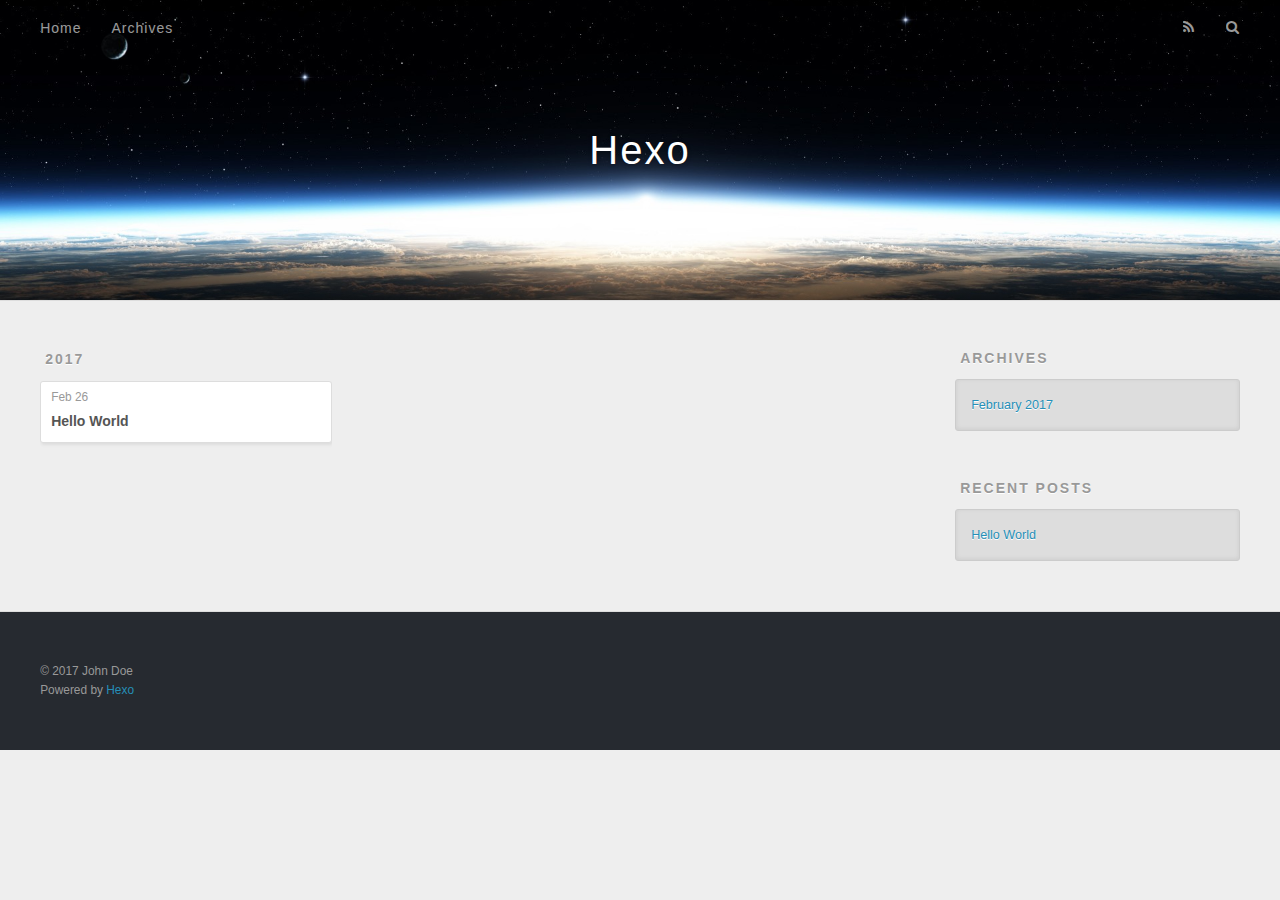
==== archives/index.html @ e25866f9 "Site updated: 2017-03-28 22:50:31" ====
<!DOCTYPE html>
<html>
<head>
  <meta charset="utf-8">
  
  <title>Archives | Hexo</title>
  <meta name="viewport" content="width=device-width, initial-scale=1, maximum-scale=1">
  <meta property="og:type" content="website">
<meta property="og:title" content="Hexo">
<meta property="og:url" content="http://yoursite.com/archives/index.html">
<meta property="og:site_name" content="Hexo">
<meta name="twitter:card" content="summary">
<meta name="twitter:title" content="Hexo">
  
    <link rel="alternate" href="/atom.xml" title="Hexo" type="application/atom+xml">
  
  
    <link rel="icon" href="/favicon.png">
  
  
    <link href="//fonts.googleapis.com/css?family=Source+Code+Pro" rel="stylesheet" type="text/css">
  
  <link rel="stylesheet" href="/css/style.css">
  

</head>

<body>
  <div id="container">
    <div id="wrap">
      <header id="header">
  <div id="banner"></div>
  <div id="header-outer" class="outer">
    <div id="header-title" class="inner">
      <h1 id="logo-wrap">
        <a href="/" id="logo">Hexo</a>
      </h1>
      
    </div>
    <div id="header-inner" class="inner">
      <nav id="main-nav">
        <a id="main-nav-toggle" class="nav-icon"></a>
        
          <a class="main-nav-link" href="/">Home</a>
        
          <a class="main-nav-link" href="/archives">Archives</a>
        
      </nav>
      <nav id="sub-nav">
        
          <a id="nav-rss-link" class="nav-icon" href="/atom.xml" title="RSS Feed"></a>
        
        <a id="nav-search-btn" class="nav-icon" title="Search"></a>
      </nav>
      <div id="search-form-wrap">
        <form action="//google.com/search" method="get" accept-charset="UTF-8" class="search-form"><input type="search" name="q" results="0" class="search-form-input" placeholder="Search"><button type="submit" class="search-form-submit">&#xF002;</button><input type="hidden" name="sitesearch" value="http://yoursite.com"></form>
      </div>
    </div>
  </div>
</header>
      <div class="outer">
        <section id="main">
  
  
    
    
      
      
      <section class="archives-wrap">
        <div class="archive-year-wrap">
          <a href="/archives/2017" class="archive-year">2017</a>
        </div>
        <div class="archives">
    
    <article class="archive-article archive-type-post">
  <div class="archive-article-inner">
    <header class="archive-article-header">
      <a href="/2017/02/26/hello-world/" class="archive-article-date">
  <time datetime="2017-02-26T11:32:50.842Z" itemprop="datePublished">Feb 26</time>
</a>
      
  
    <h1 itemprop="name">
      <a class="archive-article-title" href="/2017/02/26/hello-world/">Hello World</a>
    </h1>
  

    </header>
  </div>
</article>
  
  
    </div></section>
  

</section>
        
          <aside id="sidebar">
  
    

  
    

  
    
  
    
  <div class="widget-wrap">
    <h3 class="widget-title">Archives</h3>
    <div class="widget">
      <ul class="archive-list"><li class="archive-list-item"><a class="archive-list-link" href="/archives/2017/02/">February 2017</a></li></ul>
    </div>
  </div>


  
    
  <div class="widget-wrap">
    <h3 class="widget-title">Recent Posts</h3>
    <div class="widget">
      <ul>
        
          <li>
            <a href="/2017/02/26/hello-world/">Hello World</a>
          </li>
        
      </ul>
    </div>
  </div>

  
</aside>
        
      </div>
      <footer id="footer">
  
  <div class="outer">
    <div id="footer-info" class="inner">
      &copy; 2017 John Doe<br>
      Powered by <a href="http://hexo.io/" target="_blank">Hexo</a>
    </div>
  </div>
</footer>
    </div>
    <nav id="mobile-nav">
  
    <a href="/" class="mobile-nav-link">Home</a>
  
    <a href="/archives" class="mobile-nav-link">Archives</a>
  
</nav>
    

<script src="//ajax.googleapis.com/ajax/libs/jquery/2.0.3/jquery.min.js"></script>


  <link rel="stylesheet" href="/fancybox/jquery.fancybox.css">
  <script src="/fancybox/jquery.fancybox.pack.js"></script>


<script src="/js/script.js"></script>

  </div>
</body>
</html>
---- css/style.css ----
body {
  width: 100%;
}
body:before,
body:after {
  content: "";
  display: table;
}
body:after {
  clear: both;
}
html,
body,
div,
span,
applet,
object,
iframe,
h1,
h2,
h3,
h4,
h5,
h6,
p,
blockquote,
pre,
a,
abbr,
acronym,
address,
big,
cite,
code,
del,
dfn,
em,
img,
ins,
kbd,
q,
s,
samp,
small,
strike,
strong,
sub,
sup,
tt,
var,
dl,
dt,
dd,
ol,
ul,
li,
fieldset,
form,
label,
legend,
table,
caption,
tbody,
tfoot,
thead,
tr,
th,
td {
  margin: 0;
  padding: 0;
  border: 0;
  outline: 0;
  font-weight: inherit;
  font-style: inherit;
  font-family: inherit;
  font-size: 100%;
  vertical-align: baseline;
}
body {
  line-height: 1;
  color: #000;
  background: #fff;
}
ol,
ul {
  list-style: none;
}
table {
  border-collapse: separate;
  border-spacing: 0;
  vertical-align: middle;
}
caption,
th,
td {
  text-align: left;
  font-weight: normal;
  vertical-align: middle;
}
a img {
  border: none;
}
input,
button {
  margin: 0;
  padding: 0;
}
input::-moz-focus-inner,
button::-moz-focus-inner {
  border: 0;
  padding: 0;
}
@font-face {
  font-family: FontAwesome;
  font-style: normal;
  font-weight: normal;
  src: url("fonts/fontawesome-webfont.eot?v=#4.0.3");
  src: url("fonts/fontawesome-webfont.eot?#iefix&v=#4.0.3") format("embedded-opentype"), url("fonts/fontawesome-webfont.woff?v=#4.0.3") format("woff"), url("fonts/fontawesome-webfont.ttf?v=#4.0.3") format("truetype"), url("fonts/fontawesome-webfont.svg#fontawesomeregular?v=#4.0.3") format("svg");
}
html,
body,
#container {
  height: 100%;
}
body {
  background: #eee;
  font: 14px "Helvetica Neue", Helvetica, Arial, sans-serif;
  -webkit-text-size-adjust: 100%;
}
.outer {
  max-width: 1220px;
  margin: 0 auto;
  padding: 0 20px;
}
.outer:before,
.outer:after {
  content: "";
  display: table;
}
.outer:after {
  clear: both;
}
.inner {
  display: inline;
  float: left;
  width: 98.33333333333333%;
  margin: 0 0.833333333333333%;
}
.left,
.alignleft {
  float: left;
}
.right,
.alignright {
  float: right;
}
.clear {
  clear: both;
}
#container {
  position: relative;
}
.mobile-nav-on {
  overflow: hidden;
}
#wrap {
  height: 100%;
  width: 100%;
  position: absolute;
  top: 0;
  left: 0;
  -webkit-transition: 0.2s ease-out;
  -moz-transition: 0.2s ease-out;
  -ms-transition: 0.2s ease-out;
  transition: 0.2s ease-out;
  z-index: 1;
  background: #eee;
}
.mobile-nav-on #wrap {
  left: 280px;
}
@media screen and (min-width: 768px) {
  #main {
    display: inline;
    float: left;
    width: 73.33333333333333%;
    margin: 0 0.833333333333333%;
  }
}
.article-date,
.article-category-link,
.archive-year,
.widget-title {
  text-decoration: none;
  text-transform: uppercase;
  letter-spacing: 2px;
  color: #999;
  margin-bottom: 1em;
  margin-left: 5px;
  line-height: 1em;
  text-shadow: 0 1px #fff;
  font-weight: bold;
}
.article-inner,
.archive-article-inner {
  background: #fff;
  -webkit-box-shadow: 1px 2px 3px #ddd;
  box-shadow: 1px 2px 3px #ddd;
  border: 1px solid #ddd;
  border-radius: 3px;
}
.article-entry h1,
.widget h1 {
  font-size: 2em;
}
.article-entry h2,
.widget h2 {
  font-size: 1.5em;
}
.article-entry h3,
.widget h3 {
  font-size: 1.3em;
}
.article-entry h4,
.widget h4 {
  font-size: 1.2em;
}
.article-entry h5,
.widget h5 {
  font-size: 1em;
}
.article-entry h6,
.widget h6 {
  font-size: 1em;
  color: #999;
}
.article-entry hr,
.widget hr {
  border: 1px dashed #ddd;
}
.article-entry strong,
.widget strong {
  font-weight: bold;
}
.article-entry em,
.widget em,
.article-entry cite,
.widget cite {
  font-style: italic;
}
.article-entry sup,
.widget sup,
.article-entry sub,
.widget sub {
  font-size: 0.75em;
  line-height: 0;
  position: relative;
  vertical-align: baseline;
}
.article-entry sup,
.widget sup {
  top: -0.5em;
}
.article-entry sub,
.widget sub {
  bottom: -0.2em;
}
.article-entry small,
.widget small {
  font-size: 0.85em;
}
.article-entry acronym,
.widget acronym,
.article-entry abbr,
.widget abbr {
  border-bottom: 1px dotted;
}
.article-entry ul,
.widget ul,
.article-entry ol,
.widget ol,
.article-entry dl,
.widget dl {
  margin: 0 20px;
  line-height: 1.6em;
}
.article-entry ul ul,
.widget ul ul,
.article-entry ol ul,
.widget ol ul,
.article-entry ul ol,
.widget ul ol,
.article-entry ol ol,
.widget ol ol {
  margin-top: 0;
  margin-bottom: 0;
}
.article-entry ul,
.widget ul {
  list-style: disc;
}
.article-entry ol,
.widget ol {
  list-style: decimal;
}
.article-entry dt,
.widget dt {
  font-weight: bold;
}
#header {
  height: 300px;
  position: relative;
  border-bottom: 1px solid #ddd;
}
#header:before,
#header:after {
  content: "";
  position: absolute;
  left: 0;
  right: 0;
  height: 40px;
}
#header:before {
  top: 0;
  background: -webkit-linear-gradient(rgba(0,0,0,0.2), transparent);
  background: -moz-linear-gradient(rgba(0,0,0,0.2), transparent);
  background: -ms-linear-gradient(rgba(0,0,0,0.2), transparent);
  background: linear-gradient(rgba(0,0,0,0.2), transparent);
}
#header:after {
  bottom: 0;
  background: -webkit-linear-gradient(transparent, rgba(0,0,0,0.2));
  background: -moz-linear-gradient(transparent, rgba(0,0,0,0.2));
  background: -ms-linear-gradient(transparent, rgba(0,0,0,0.2));
  background: linear-gradient(transparent, rgba(0,0,0,0.2));
}
#header-outer {
  height: 100%;
  position: relative;
}
#header-inner {
  position: relative;
  overflow: hidden;
}
#banner {
  position: absolute;
  top: 0;
  left: 0;
  width: 100%;
  height: 100%;
  background: url("images/banner.jpg") center #000;
  -webkit-background-size: cover;
  -moz-background-size: cover;
  background-size: cover;
  z-index: -1;
}
#header-title {
  text-align: center;
  height: 40px;
  position: absolute;
  top: 50%;
  left: 0;
  margin-top: -20px;
}
#logo,
#subtitle {
  text-decoration: none;
  color: #fff;
  font-weight: 300;
  text-shadow: 0 1px 4px rgba(0,0,0,0.3);
}
#logo {
  font-size: 40px;
  line-height: 40px;
  letter-spacing: 2px;
}
#subtitle {
  font-size: 16px;
  line-height: 16px;
  letter-spacing: 1px;
}
#subtitle-wrap {
  margin-top: 16px;
}
#main-nav {
  float: left;
  margin-left: -15px;
}
.nav-icon,
.main-nav-link {
  float: left;
  color: #fff;
  opacity: 0.6;
  text-decoration: none;
  text-shadow: 0 1px rgba(0,0,0,0.2);
  -webkit-transition: opacity 0.2s;
  -moz-transition: opacity 0.2s;
  -ms-transition: opacity 0.2s;
  transition: opacity 0.2s;
  display: block;
  padding: 20px 15px;
}
.nav-icon:hover,
.main-nav-link:hover {
  opacity: 1;
}
.nav-icon {
  font-family: FontAwesome;
  text-align: center;
  font-size: 14px;
  width: 14px;
  height: 14px;
  padding: 20px 15px;
  position: relative;
  cursor: pointer;
}
.main-nav-link {
  font-weight: 300;
  letter-spacing: 1px;
}
@media screen and (max-width: 479px) {
  .main-nav-link {
    display: none;
  }
}
#main-nav-toggle {
  display: none;
}
#main-nav-toggle:before {
  content: "\f0c9";
}
@media screen and (max-width: 479px) {
  #main-nav-toggle {
    display: block;
  }
}
#sub-nav {
  float: right;
  margin-right: -15px;
}
#nav-rss-link:before {
  content: "\f09e";
}
#nav-search-btn:before {
  content: "\f002";
}
#search-form-wrap {
  position: absolute;
  top: 15px;
  width: 150px;
  height: 30px;
  right: -150px;
  opacity: 0;
  -webkit-transition: 0.2s ease-out;
  -moz-transition: 0.2s ease-out;
  -ms-transition: 0.2s ease-out;
  transition: 0.2s ease-out;
}
#search-form-wrap.on {
  opacity: 1;
  right: 0;
}
@media screen and (max-width: 479px) {
  #search-form-wrap {
    width: 100%;
    right: -100%;
  }
}
.search-form {
  position: absolute;
  top: 0;
  left: 0;
  right: 0;
  background: #fff;
  padding: 5px 15px;
  border-radius: 15px;
  -webkit-box-shadow: 0 0 10px rgba(0,0,0,0.3);
  box-shadow: 0 0 10px rgba(0,0,0,0.3);
}
.search-form-input {
  border: none;
  background: none;
  color: #555;
  width: 100%;
  font: 13px "Helvetica Neue", Helvetica, Arial, sans-serif;
  outline: none;
}
.search-form-input::-webkit-search-results-decoration,
.search-form-input::-webkit-search-cancel-button {
  -webkit-appearance: none;
}
.search-form-submit {
  position: absolute;
  top: 50%;
  right: 10px;
  margin-top: -7px;
  font: 13px FontAwesome;
  border: none;
  background: none;
  color: #bbb;
  cursor: pointer;
}
.search-form-submit:hover,
.search-form-submit:focus {
  color: #777;
}
.article {
  margin: 50px 0;
}
.article-inner {
  overflow: hidden;
}
.article-meta:before,
.article-meta:after {
  content: "";
  display: table;
}
.article-meta:after {
  clear: both;
}
.article-date {
  float: left;
}
.article-category {
  float: left;
  line-height: 1em;
  color: #ccc;
  text-shadow: 0 1px #fff;
  margin-left: 8px;
}
.article-category:before {
  content: "\2022";
}
.article-category-link {
  margin: 0 12px 1em;
}
.article-header {
  padding: 20px 20px 0;
}
.article-title {
  text-decoration: none;
  font-size: 2em;
  font-weight: bold;
  color: #555;
  line-height: 1.1em;
  -webkit-transition: color 0.2s;
  -moz-transition: color 0.2s;
  -ms-transition: color 0.2s;
  transition: color 0.2s;
}
a.article-title:hover {
  color: #258fb8;
}
.article-entry {
  color: #555;
  padding: 0 20px;
}
.article-entry:before,
.article-entry:after {
  content: "";
  display: table;
}
.article-entry:after {
  clear: both;
}
.article-entry p,
.article-entry table {
  line-height: 1.6em;
  margin: 1.6em 0;
}
.article-entry h1,
.article-entry h2,
.article-entry h3,
.article-entry h4,
.article-entry h5,
.article-entry h6 {
  font-weight: bold;
}
.article-entry h1,
.article-entry h2,
.article-entry h3,
.article-entry h4,
.article-entry h5,
.article-entry h6 {
  line-height: 1.1em;
  margin: 1.1em 0;
}
.article-entry a {
  color: #258fb8;
  text-decoration: none;
}
.article-entry a:hover {
  text-decoration: underline;
}
.article-entry ul,
.article-entry ol,
.article-entry dl {
  margin-top: 1.6em;
  margin-bottom: 1.6em;
}
.article-entry img,
.article-entry video {
  max-width: 100%;
  height: auto;
  display: block;
  margin: auto;
}
.article-entry iframe {
  border: none;
}
.article-entry table {
  width: 100%;
  border-collapse: collapse;
  border-spacing: 0;
}
.article-entry th {
  font-weight: bold;
  border-bottom: 3px solid #ddd;
  padding-bottom: 0.5em;
}
.article-entry td {
  border-bottom: 1px solid #ddd;
  padding: 10px 0;
}
.article-entry blockquote {
  font-family: Georgia, "Times New Roman", serif;
  font-size: 1.4em;
  margin: 1.6em 20px;
  text-align: center;
}
.article-entry blockquote footer {
  font-size: 14px;
  margin: 1.6em 0;
  font-family: "Helvetica Neue", Helvetica, Arial, sans-serif;
}
.article-entry blockquote footer cite:before {
  content: "—";
  padding: 0 0.5em;
}
.article-entry .pullquote {
  text-align: left;
  width: 45%;
  margin: 0;
}
.article-entry .pullquote.left {
  margin-left: 0.5em;
  margin-right: 1em;
}
.article-entry .pullquote.right {
  margin-right: 0.5em;
  margin-left: 1em;
}
.article-entry .caption {
  color: #999;
  display: block;
  font-size: 0.9em;
  margin-top: 0.5em;
  position: relative;
  text-align: center;
}
.article-entry .video-container {
  position: relative;
  padding-top: 56.25%;
  height: 0;
  overflow: hidden;
}
.article-entry .video-container iframe,
.article-entry .video-container object,
.article-entry .video-container embed {
  position: absolute;
  top: 0;
  left: 0;
  width: 100%;
  height: 100%;
  margin-top: 0;
}
.article-more-link a {
  display: inline-block;
  line-height: 1em;
  padding: 6px 15px;
  border-radius: 15px;
  background: #eee;
  color: #999;
  text-shadow: 0 1px #fff;
  text-decoration: none;
}
.article-more-link a:hover {
  background: #258fb8;
  color: #fff;
  text-decoration: none;
  text-shadow: 0 1px #1e7293;
}
.article-footer {
  font-size: 0.85em;
  line-height: 1.6em;
  border-top: 1px solid #ddd;
  padding-top: 1.6em;
  margin: 0 20px 20px;
}
.article-footer:before,
.article-footer:after {
  content: "";
  display: table;
}
.article-footer:after {
  clear: both;
}
.article-footer a {
  color: #999;
  text-decoration: none;
}
.article-footer a:hover {
  color: #555;
}
.article-tag-list-item {
  float: left;
  margin-right: 10px;
}
.article-tag-list-link:before {
  content: "#";
}
.article-comment-link {
  float: right;
}
.article-comment-link:before {
  content: "\f075";
  font-family: FontAwesome;
  padding-right: 8px;
}
.article-share-link {
  cursor: pointer;
  float: right;
  margin-left: 20px;
}
.article-share-link:before {
  content: "\f064";
  font-family: FontAwesome;
  padding-right: 6px;
}
#article-nav {
  position: relative;
}
#article-nav:before,
#article-nav:after {
  content: "";
  display: table;
}
#article-nav:after {
  clear: both;
}
@media screen and (min-width: 768px) {
  #article-nav {
    margin: 50px 0;
  }
  #article-nav:before {
    width: 8px;
    height: 8px;
    position: absolute;
    top: 50%;
    left: 50%;
    margin-top: -4px;
    margin-left: -4px;
    content: "";
    border-radius: 50%;
    background: #ddd;
    -webkit-box-shadow: 0 1px 2px #fff;
    box-shadow: 0 1px 2px #fff;
  }
}
.article-nav-link-wrap {
  text-decoration: none;
  text-shadow: 0 1px #fff;
  color: #999;
  -webkit-box-sizing: border-box;
  -moz-box-sizing: border-box;
  box-sizing: border-box;
  margin-top: 50px;
  text-align: center;
  display: block;
}
.article-nav-link-wrap:hover {
  color: #555;
}
@media screen and (min-width: 768px) {
  .article-nav-link-wrap {
    width: 50%;
    margin-top: 0;
  }
}
@media screen and (min-width: 768px) {
  #article-nav-newer {
    float: left;
    text-align: right;
    padding-right: 20px;
  }
}
@media screen and (min-width: 768px) {
  #article-nav-older {
    float: right;
    text-align: left;
    padding-left: 20px;
  }
}
.article-nav-caption {
  text-transform: uppercase;
  letter-spacing: 2px;
  color: #ddd;
  line-height: 1em;
  font-weight: bold;
}
#article-nav-newer .article-nav-caption {
  margin-right: -2px;
}
.article-nav-title {
  font-size: 0.85em;
  line-height: 1.6em;
  margin-top: 0.5em;
}
.article-share-box {
  position: absolute;
  display: none;
  background: #fff;
  -webkit-box-shadow: 1px 2px 10px rgba(0,0,0,0.2);
  box-shadow: 1px 2px 10px rgba(0,0,0,0.2);
  border-radius: 3px;
  margin-left: -145px;
  overflow: hidden;
  z-index: 1;
}
.article-share-box.on {
  display: block;
}
.article-share-input {
  width: 100%;
  background: none;
  -webkit-box-sizing: border-box;
  -moz-box-sizing: border-box;
  box-sizing: border-box;
  font: 14px "Helvetica Neue", Helvetica, Arial, sans-serif;
  padding: 0 15px;
  color: #555;
  outline: none;
  border: 1px solid #ddd;
  border-radius: 3px 3px 0 0;
  height: 36px;
  line-height: 36px;
}
.article-share-links {
  background: #eee;
}
.article-share-links:before,
.article-share-links:after {
  content: "";
  display: table;
}
.article-share-links:after {
  clear: both;
}
.article-share-twitter,
.article-share-facebook,
.article-share-pinterest,
.article-share-google {
  width: 50px;
  height: 36px;
  display: block;
  float: left;
  position: relative;
  color: #999;
  text-shadow: 0 1px #fff;
}
.article-share-twitter:before,
.article-share-facebook:before,
.article-share-pinterest:before,
.article-share-google:before {
  font-size: 20px;
  font-family: FontAwesome;
  width: 20px;
  height: 20px;
  position: absolute;
  top: 50%;
  left: 50%;
  margin-top: -10px;
  margin-left: -10px;
  text-align: center;
}
.article-share-twitter:hover,
.article-share-facebook:hover,
.article-share-pinterest:hover,
.article-share-google:hover {
  color: #fff;
}
.article-share-twitter:before {
  content: "\f099";
}
.article-share-twitter:hover {
  background: #00aced;
  text-shadow: 0 1px #008abe;
}
.article-share-facebook:before {
  content: "\f09a";
}
.article-share-facebook:hover {
  background: #3b5998;
  text-shadow: 0 1px #2f477a;
}
.article-share-pinterest:before {
  content: "\f0d2";
}
.article-share-pinterest:hover {
  background: #cb2027;
  text-shadow: 0 1px #a21a1f;
}
.article-share-google:before {
  content: "\f0d5";
}
.article-share-google:hover {
  background: #dd4b39;
  text-shadow: 0 1px #be3221;
}
.article-gallery {
  background: #000;
  position: relative;
}
.article-gallery-photos {
  position: relative;
  overflow: hidden;
}
.article-gallery-img {
  display: none;
  max-width: 100%;
}
.article-gallery-img:first-child {
  display: block;
}
.article-gallery-img.loaded {
  position: absolute;
  display: block;
}
.article-gallery-img img {
  display: block;
  max-width: 100%;
  margin: 0 auto;
}
#comments {
  background: #fff;
  -webkit-box-shadow: 1px 2px 3px #ddd;
  box-shadow: 1px 2px 3px #ddd;
  padding: 20px;
  border: 1px solid #ddd;
  border-radius: 3px;
  margin: 50px 0;
}
#comments a {
  color: #258fb8;
}
.archives-wrap {
  margin: 50px 0;
}
.archives:before,
.archives:after {
  content: "";
  display: table;
}
.archives:after {
  clear: both;
}
.archive-year-wrap {
  margin-bottom: 1em;
}
.archives {
  -webkit-column-gap: 10px;
  -moz-column-gap: 10px;
  column-gap: 10px;
}
@media screen and (min-width: 480px) and (max-width: 767px) {
  .archives {
    -webkit-column-count: 2;
    -moz-column-count: 2;
    column-count: 2;
  }
}
@media screen and (min-width: 768px) {
  .archives {
    -webkit-column-count: 3;
    -moz-column-count: 3;
    column-count: 3;
  }
}
.archive-article {
  -webkit-column-break-inside: avoid;
  page-break-inside: avoid;
  overflow: hidden;
  break-inside: avoid-column;
}
.archive-article-inner {
  padding: 10px;
  margin-bottom: 15px;
}
.archive-article-title {
  text-decoration: none;
  font-weight: bold;
  color: #555;
  -webkit-transition: color 0.2s;
  -moz-transition: color 0.2s;
  -ms-transition: color 0.2s;
  transition: color 0.2s;
  line-height: 1.6em;
}
.archive-article-title:hover {
  color: #258fb8;
}
.archive-article-footer {
  margin-top: 1em;
}
.archive-article-date {
  color: #999;
  text-decoration: none;
  font-size: 0.85em;
  line-height: 1em;
  margin-bottom: 0.5em;
  display: block;
}
#page-nav {
  margin: 50px auto;
  background: #fff;
  -webkit-box-shadow: 1px 2px 3px #ddd;
  box-shadow: 1px 2px 3px #ddd;
  border: 1px solid #ddd;
  border-radius: 3px;
  text-align: center;
  color: #999;
  overflow: hidden;
}
#page-nav:before,
#page-nav:after {
  content: "";
  display: table;
}
#page-nav:after {
  clear: both;
}
#page-nav a,
#page-nav span {
  padding: 10px 20px;
  line-height: 1;
  height: 2ex;
}
#page-nav a {
  color: #999;
  text-decoration: none;
}
#page-nav a:hover {
  background: #999;
  color: #fff;
}
#page-nav .prev {
  float: left;
}
#page-nav .next {
  float: right;
}
#page-nav .page-number {
  display: inline-block;
}
@media screen and (max-width: 479px) {
  #page-nav .page-number {
    display: none;
  }
}
#page-nav .current {
  color: #555;
  font-weight: bold;
}
#page-nav .space {
  color: #ddd;
}
#footer {
  background: #262a30;
  padding: 50px 0;
  border-top: 1px solid #ddd;
  color: #999;
}
#footer a {
  color: #258fb8;
  text-decoration: none;
}
#footer a:hover {
  text-decoration: underline;
}
#footer-info {
  line-height: 1.6em;
  font-size: 0.85em;
}
.article-entry pre,
.article-entry .highlight {
  background: #2d2d2d;
  margin: 0 -20px;
  padding: 15px 20px;
  border-style: solid;
  border-color: #ddd;
  border-width: 1px 0;
  overflow: auto;
  color: #ccc;
  line-height: 22.400000000000002px;
}
.article-entry .highlight .gutter pre,
.article-entry .gist .gist-file .gist-data .line-numbers {
  color: #666;
  font-size: 0.85em;
}
.article-entry pre,
.article-entry code {
  font-family: "Source Code Pro", Consolas, Monaco, Menlo, Consolas, monospace;
}
.article-entry code {
  background: #eee;
  text-shadow: 0 1px #fff;
  padding: 0 0.3em;
}
.article-entry pre code {
  background: none;
  text-shadow: none;
  padding: 0;
}
.article-entry .highlight pre {
  border: none;
  margin: 0;
  padding: 0;
}
.article-entry .highlight table {
  margin: 0;
  width: auto;
}
.article-entry .highlight td {
  border: none;
  padding: 0;
}
.article-entry .highlight figcaption {
  font-size: 0.85em;
  color: #999;
  line-height: 1em;
  margin-bottom: 1em;
}
.article-entry .highlight figcaption:before,
.article-entry .highlight figcaption:after {
  content: "";
  display: table;
}
.article-entry .highlight figcaption:after {
  clear: both;
}
.article-entry .highlight figcaption a {
  float: right;
}
.article-entry .highlight .gutter pre {
  text-align: right;
  padding-right: 20px;
}
.article-entry .highlight .line {
  height: 22.400000000000002px;
}
.article-entry .highlight .line.marked {
  background: #515151;
}
.article-entry .gist {
  margin: 0 -20px;
  border-style: solid;
  border-color: #ddd;
  border-width: 1px 0;
  background: #2d2d2d;
  padding: 15px 20px 15px 0;
}
.article-entry .gist .gist-file {
  border: none;
  font-family: "Source Code Pro", Consolas, Monaco, Menlo, Consolas, monospace;
  margin: 0;
}
.article-entry .gist .gist-file .gist-data {
  background: none;
  border: none;
}
.article-entry .gist .gist-file .gist-data .line-numbers {
  background: none;
  border: none;
  padding: 0 20px 0 0;
}
.article-entry .gist .gist-file .gist-data .line-data {
  padding: 0 !important;
}
.article-entry .gist .gist-file .highlight {
  margin: 0;
  padding: 0;
  border: none;
}
.article-entry .gist .gist-file .gist-meta {
  background: #2d2d2d;
  color: #999;
  font: 0.85em "Helvetica Neue", Helvetica, Arial, sans-serif;
  text-shadow: 0 0;
  padding: 0;
  margin-top: 1em;
  margin-left: 20px;
}
.article-entry .gist .gist-file .gist-meta a {
  color: #258fb8;
  font-weight: normal;
}
.article-entry .gist .gist-file .gist-meta a:hover {
  text-decoration: underline;
}
pre .comment,
pre .title {
  color: #999;
}
pre .variable,
pre .attribute,
pre .tag,
pre .regexp,
pre .ruby .constant,
pre .xml .tag .title,
pre .xml .pi,
pre .xml .doctype,
pre .html .doctype,
pre .css .id,
pre .css .class,
pre .css .pseudo {
  color: #f2777a;
}
pre .number,
pre .preprocessor,
pre .built_in,
pre .literal,
pre .params,
pre .constant {
  color: #f99157;
}
pre .class,
pre .ruby .class .title,
pre .css .rules .attribute {
  color: #9c9;
}
pre .string,
pre .value,
pre .inheritance,
pre .header,
pre .ruby .symbol,
pre .xml .cdata {
  color: #9c9;
}
pre .css .hexcolor {
  color: #6cc;
}
pre .function,
pre .python .decorator,
pre .python .title,
pre .ruby .function .title,
pre .ruby .title .keyword,
pre .perl .sub,
pre .javascript .title,
pre .coffeescript .title {
  color: #69c;
}
pre .keyword,
pre .javascript .function {
  color: #c9c;
}
@media screen and (max-width: 479px) {
  #mobile-nav {
    position: absolute;
    top: 0;
    left: 0;
    width: 280px;
    height: 100%;
    background: #191919;
    border-right: 1px solid #fff;
  }
}
@media screen and (max-width: 479px) {
  .mobile-nav-link {
    display: block;
    color: #999;
    text-decoration: none;
    padding: 15px 20px;
    font-weight: bold;
  }
  .mobile-nav-link:hover {
    color: #fff;
  }
}
@media screen and (min-width: 768px) {
  #sidebar {
    display: inline;
    float: left;
    width: 23.333333333333332%;
    margin: 0 0.833333333333333%;
  }
}
.widget-wrap {
  margin: 50px 0;
}
.widget {
  color: #777;
  text-shadow: 0 1px #fff;
  background: #ddd;
  -webkit-box-shadow: 0 -1px 4px #ccc inset;
  box-shadow: 0 -1px 4px #ccc inset;
  border: 1px solid #ccc;
  padding: 15px;
  border-radius: 3px;
}
.widget a {
  color: #258fb8;
  text-decoration: none;
}
.widget a:hover {
  text-decoration: underline;
}
.widget ul ul,
.widget ol ul,
.widget dl ul,
.widget ul ol,
.widget ol ol,
.widget dl ol,
.widget ul dl,
.widget ol dl,
.widget dl dl {
  margin-left: 15px;
  list-style: disc;
}
.widget {
  line-height: 1.6em;
  word-wrap: break-word;
  font-size: 0.9em;
}
.widget ul,
.widget ol {
  list-style: none;
  margin: 0;
}
.widget ul ul,
.widget ol ul,
.widget ul ol,
.widget ol ol {
  margin: 0 20px;
}
.widget ul ul,
.widget ol ul {
  list-style: disc;
}
.widget ul ol,
.widget ol ol {
  list-style: decimal;
}
.category-list-count,
.tag-list-count,
.archive-list-count {
  padding-left: 5px;
  color: #999;
  font-size: 0.85em;
}
.category-list-count:before,
.tag-list-count:before,
.archive-list-count:before {
  content: "(";
}
.category-list-count:after,
.tag-list-count:after,
.archive-list-count:after {
  content: ")";
}
.tagcloud a {
  margin-right: 5px;
  display: inline-block;
}
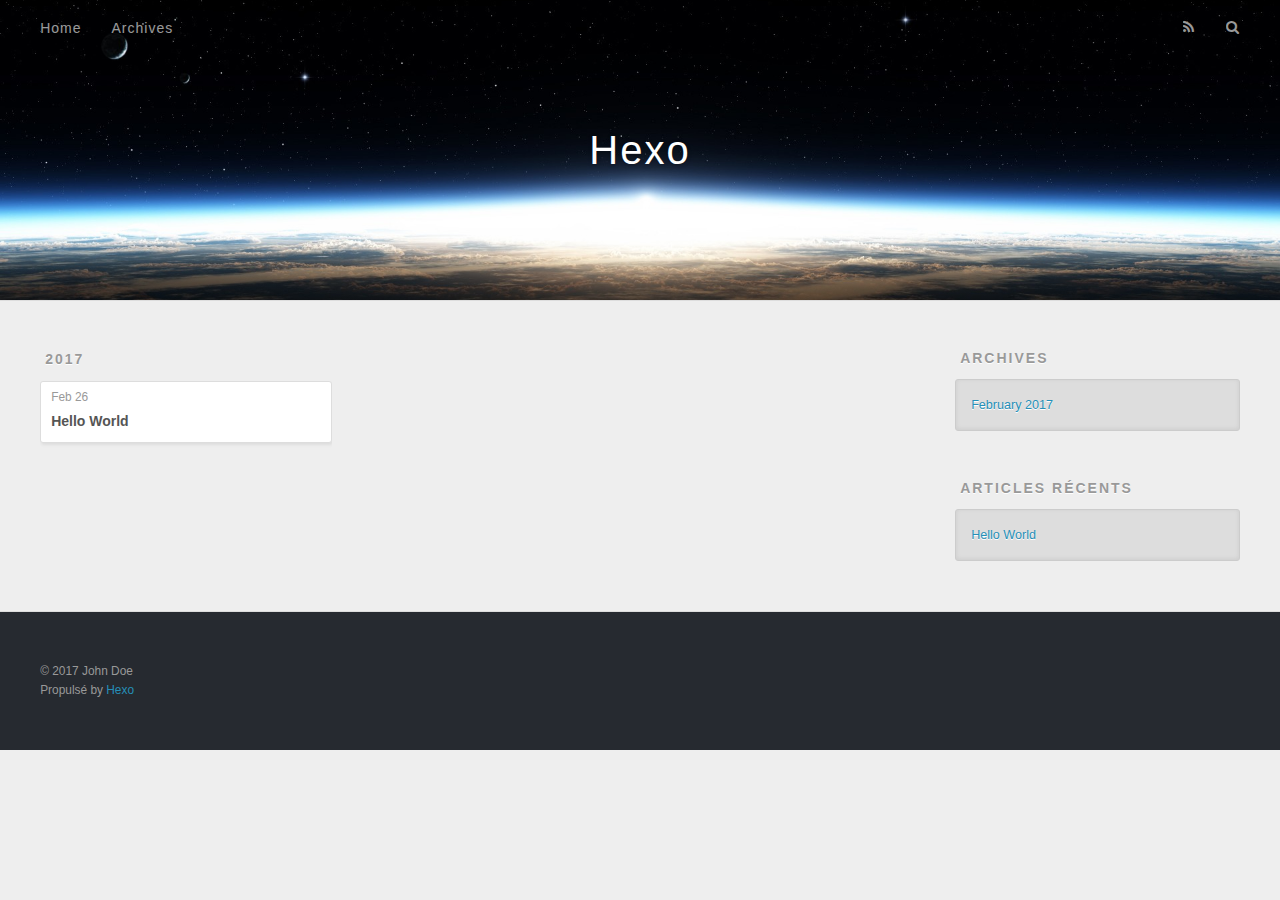
==== commit f9224f45: "Site updated: 2017-03-28 22:53:23" ====
--- a/archives/index.html
+++ b/archives/index.html
@@ -48,9 +48,9 @@
       </nav>
       <nav id="sub-nav">
         
-          <a id="nav-rss-link" class="nav-icon" href="/atom.xml" title="RSS Feed"></a>
+          <a id="nav-rss-link" class="nav-icon" href="/atom.xml" title="Flux RSS"></a>
         
-        <a id="nav-search-btn" class="nav-icon" title="Search"></a>
+        <a id="nav-search-btn" class="nav-icon" title="Rechercher"></a>
       </nav>
       <div id="search-form-wrap">
         <form action="//google.com/search" method="get" accept-charset="UTF-8" class="search-form"><input type="search" name="q" results="0" class="search-form-input" placeholder="Search"><button type="submit" class="search-form-submit">&#xF002;</button><input type="hidden" name="sitesearch" value="http://yoursite.com"></form>
@@ -117,7 +117,7 @@
   
     
   <div class="widget-wrap">
-    <h3 class="widget-title">Recent Posts</h3>
+    <h3 class="widget-title">Articles récents</h3>
     <div class="widget">
       <ul>
         
@@ -138,7 +138,7 @@
   <div class="outer">
     <div id="footer-info" class="inner">
       &copy; 2017 John Doe<br>
-      Powered by <a href="http://hexo.io/" target="_blank">Hexo</a>
+      Propulsé by <a href="http://hexo.io/" target="_blank">Hexo</a>
     </div>
   </div>
 </footer>
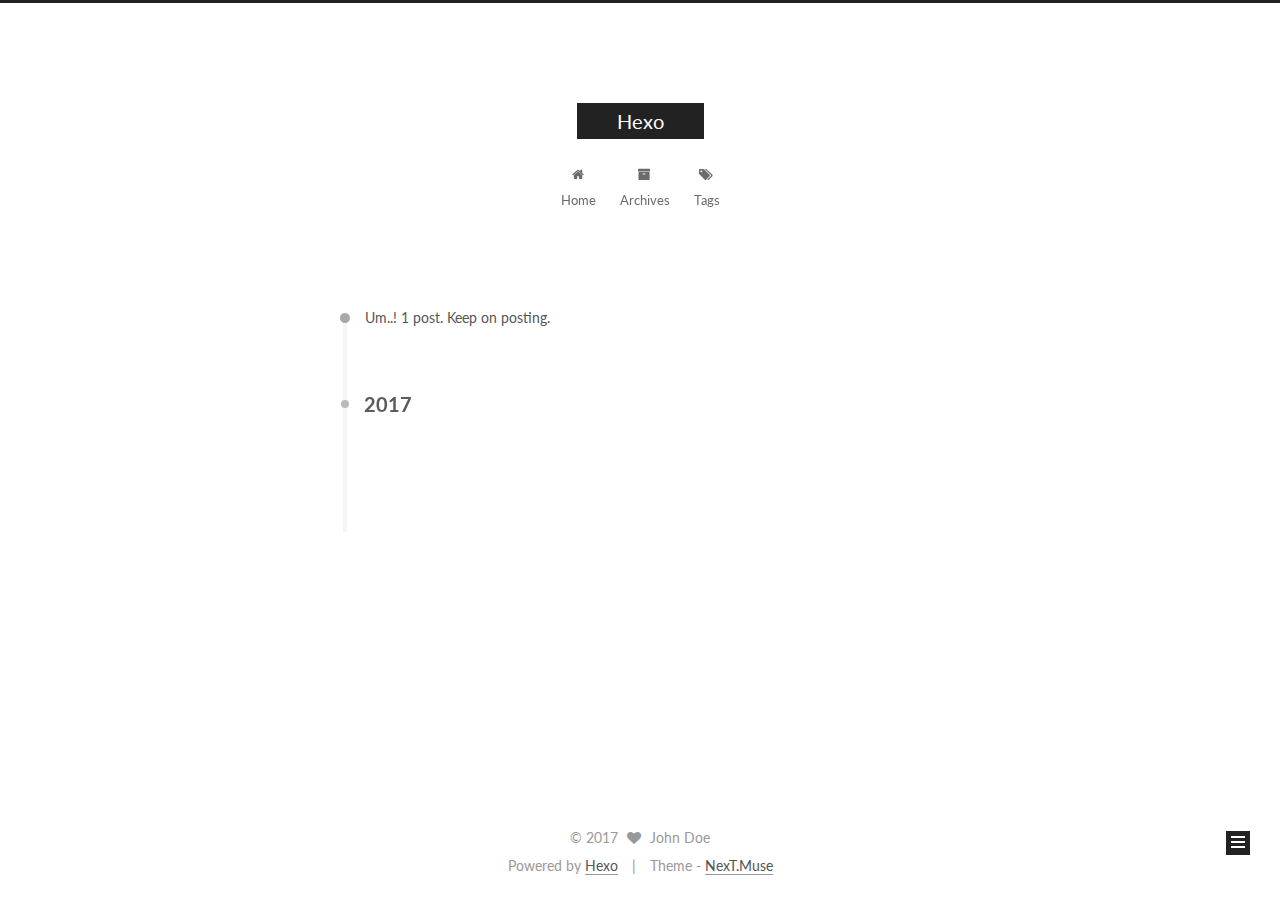
==== commit ea73c73f: "Site updated: 2017-03-28 23:04:34" ====
--- a/archives/index.html
+++ b/archives/index.html
@@ -1,166 +1,538 @@
-<!DOCTYPE html>
-<html>
+<!doctype html>
+
+
+
+  
+
+
+<html class="theme-next muse use-motion" lang="">
 <head>
-  <meta charset="utf-8">
-  
-  <title>Archives | Hexo</title>
-  <meta name="viewport" content="width=device-width, initial-scale=1, maximum-scale=1">
-  <meta property="og:type" content="website">
+  <meta charset="UTF-8"/>
+<meta http-equiv="X-UA-Compatible" content="IE=edge" />
+<meta name="viewport" content="width=device-width, initial-scale=1, maximum-scale=1"/>
+
+
+
+<meta http-equiv="Cache-Control" content="no-transform" />
+<meta http-equiv="Cache-Control" content="no-siteapp" />
+
+
+
+
+
+
+
+
+
+
+
+
+
+
+
+  
+  
+  <link href="/lib/fancybox/source/jquery.fancybox.css?v=2.1.5" rel="stylesheet" type="text/css" />
+
+
+
+
+  
+  
+  
+  
+
+  
+    
+    
+  
+
+  
+
+  
+
+  
+
+  
+
+  
+    
+    
+    <link href="//fonts.googleapis.com/css?family=Lato:300,300italic,400,400italic,700,700italic&subset=latin,latin-ext" rel="stylesheet" type="text/css">
+  
+
+
+
+
+
+
+<link href="/lib/font-awesome/css/font-awesome.min.css?v=4.6.2" rel="stylesheet" type="text/css" />
+
+<link href="/css/main.css?v=5.1.0" rel="stylesheet" type="text/css" />
+
+
+  <meta name="keywords" content="Hexo, NexT" />
+
+
+
+
+
+
+
+
+  <link rel="shortcut icon" type="image/x-icon" href="/favicon.ico?v=5.1.0" />
+
+
+
+
+
+
+<meta property="og:type" content="website">
 <meta property="og:title" content="Hexo">
 <meta property="og:url" content="http://yoursite.com/archives/index.html">
 <meta property="og:site_name" content="Hexo">
 <meta name="twitter:card" content="summary">
 <meta name="twitter:title" content="Hexo">
-  
-    <link rel="alternate" href="/atom.xml" title="Hexo" type="application/atom+xml">
-  
-  
-    <link rel="icon" href="/favicon.png">
-  
-  
-    <link href="//fonts.googleapis.com/css?family=Source+Code+Pro" rel="stylesheet" type="text/css">
-  
-  <link rel="stylesheet" href="/css/style.css">
-  
-
+
+
+
+<script type="text/javascript" id="hexo.configurations">
+  var NexT = window.NexT || {};
+  var CONFIG = {
+    root: '/',
+    scheme: 'Muse',
+    sidebar: {"position":"left","display":"post","offset":12,"offset_float":0,"b2t":false,"scrollpercent":false},
+    fancybox: true,
+    motion: true,
+    duoshuo: {
+      userId: '0',
+      author: 'Author'
+    },
+    algolia: {
+      applicationID: '',
+      apiKey: '',
+      indexName: '',
+      hits: {"per_page":10},
+      labels: {"input_placeholder":"Search for Posts","hits_empty":"We didn't find any results for the search: ${query}","hits_stats":"${hits} results found in ${time} ms"}
+    }
+  };
+</script>
+
+
+
+  <link rel="canonical" href="http://yoursite.com/archives/"/>
+
+
+
+
+
+  <title> Archive | Hexo </title>
 </head>
 
-<body>
-  <div id="container">
-    <div id="wrap">
-      <header id="header">
-  <div id="banner"></div>
-  <div id="header-outer" class="outer">
-    <div id="header-title" class="inner">
-      <h1 id="logo-wrap">
-        <a href="/" id="logo">Hexo</a>
+<body itemscope itemtype="http://schema.org/WebPage" lang="">
+
+  
+
+
+
+
+
+
+
+
+
+
+
+
+
+
+  
+  
+    
+  
+
+  <div class="container sidebar-position-left  page-archive  ">
+    <div class="headband"></div>
+
+    <header id="header" class="header" itemscope itemtype="http://schema.org/WPHeader">
+      <div class="header-inner"><div class="site-brand-wrapper">
+  <div class="site-meta ">
+    
+
+    <div class="custom-logo-site-title">
+      <a href="/"  class="brand" rel="start">
+        <span class="logo-line-before"><i></i></span>
+        <span class="site-title">Hexo</span>
+        <span class="logo-line-after"><i></i></span>
+      </a>
+    </div>
+      
+        <p class="site-subtitle"></p>
+      
+  </div>
+
+  <div class="site-nav-toggle">
+    <button>
+      <span class="btn-bar"></span>
+      <span class="btn-bar"></span>
+      <span class="btn-bar"></span>
+    </button>
+  </div>
+</div>
+
+<nav class="site-nav">
+  
+
+  
+    <ul id="menu" class="menu">
+      
+        
+        <li class="menu-item menu-item-home">
+          <a href="/" rel="section">
+            
+              <i class="menu-item-icon fa fa-fw fa-home"></i> <br />
+            
+            Home
+          </a>
+        </li>
+      
+        
+        <li class="menu-item menu-item-archives">
+          <a href="/archives" rel="section">
+            
+              <i class="menu-item-icon fa fa-fw fa-archive"></i> <br />
+            
+            Archives
+          </a>
+        </li>
+      
+        
+        <li class="menu-item menu-item-tags">
+          <a href="/tags" rel="section">
+            
+              <i class="menu-item-icon fa fa-fw fa-tags"></i> <br />
+            
+            Tags
+          </a>
+        </li>
+      
+
+      
+    </ul>
+  
+
+  
+</nav>
+
+
+
+ </div>
+    </header>
+
+    <main id="main" class="main">
+      <div class="main-inner">
+        <div class="content-wrap">
+          <div id="content" class="content">
+            
+
+  <section id="posts" class="posts-collapse">
+    <span class="archive-move-on"></span>
+
+    <span class="archive-page-counter">
+      
+      
+      
+        
+      
+      Um..! 1 post. Keep on posting.
+    </span>
+
+    
+
+      
+      
+      
+
+      
+        
+        <div class="collection-title">
+          <h2 class="archive-year motion-element" id="archive-year-2017">2017</h2>
+        </div>
+      
+      
+
+      
+
+  <article class="post post-type-normal" itemscope itemtype="http://schema.org/Article">
+    <header class="post-header">
+
+      <h1 class="post-title">
+        
+            <a class="post-title-link" href="/2017/02/26/hello-world/" itemprop="url">
+              
+                <span itemprop="name">Hello World</span>
+              
+            </a>
+        
       </h1>
-      
-    </div>
-    <div id="header-inner" class="inner">
-      <nav id="main-nav">
-        <a id="main-nav-toggle" class="nav-icon"></a>
-        
-          <a class="main-nav-link" href="/">Home</a>
-        
-          <a class="main-nav-link" href="/archives">Archives</a>
-        
-      </nav>
-      <nav id="sub-nav">
-        
-          <a id="nav-rss-link" class="nav-icon" href="/atom.xml" title="Flux RSS"></a>
-        
-        <a id="nav-search-btn" class="nav-icon" title="Rechercher"></a>
-      </nav>
-      <div id="search-form-wrap">
-        <form action="//google.com/search" method="get" accept-charset="UTF-8" class="search-form"><input type="search" name="q" results="0" class="search-form-input" placeholder="Search"><button type="submit" class="search-form-submit">&#xF002;</button><input type="hidden" name="sitesearch" value="http://yoursite.com"></form>
+
+      <div class="post-meta">
+        <time class="post-time" itemprop="dateCreated"
+              datetime="2017-02-26T19:32:50+08:00"
+              content="2017-02-26" >
+          02-26
+        </time>
       </div>
+
+    </header>
+  </article>
+
+
+
+    
+
+  </section>
+
+  
+
+
+
+          </div>
+          
+
+
+          
+
+        </div>
+        
+          
+  
+  <div class="sidebar-toggle">
+    <div class="sidebar-toggle-line-wrap">
+      <span class="sidebar-toggle-line sidebar-toggle-line-first"></span>
+      <span class="sidebar-toggle-line sidebar-toggle-line-middle"></span>
+      <span class="sidebar-toggle-line sidebar-toggle-line-last"></span>
     </div>
   </div>
-</header>
-      <div class="outer">
-        <section id="main">
-  
-  
-    
-    
-      
-      
-      <section class="archives-wrap">
-        <div class="archive-year-wrap">
-          <a href="/archives/2017" class="archive-year">2017</a>
+
+  <aside id="sidebar" class="sidebar">
+    <div class="sidebar-inner">
+
+      
+
+      
+
+      <section class="site-overview sidebar-panel sidebar-panel-active">
+        <div class="site-author motion-element" itemprop="author" itemscope itemtype="http://schema.org/Person">
+          <img class="site-author-image" itemprop="image"
+               src="/images/avatar.gif"
+               alt="John Doe" />
+          <p class="site-author-name" itemprop="name">John Doe</p>
+           
+              <p class="site-description motion-element" itemprop="description"></p>
+          
         </div>
-        <div class="archives">
-    
-    <article class="archive-article archive-type-post">
-  <div class="archive-article-inner">
-    <header class="archive-article-header">
-      <a href="/2017/02/26/hello-world/" class="archive-article-date">
-  <time datetime="2017-02-26T11:32:50.842Z" itemprop="datePublished">Feb 26</time>
-</a>
-      
-  
-    <h1 itemprop="name">
-      <a class="archive-article-title" href="/2017/02/26/hello-world/">Hello World</a>
-    </h1>
-  
-
-    </header>
+        <nav class="site-state motion-element">
+
+          
+            <div class="site-state-item site-state-posts">
+              <a href="/archives">
+                <span class="site-state-item-count">1</span>
+                <span class="site-state-item-name">posts</span>
+              </a>
+            </div>
+          
+
+          
+
+          
+
+        </nav>
+
+        
+
+        <div class="links-of-author motion-element">
+          
+        </div>
+
+        
+        
+
+        
+        
+
+        
+
+
+      </section>
+
+      
+
+      
+
+    </div>
+  </aside>
+
+
+        
+      </div>
+    </main>
+
+    <footer id="footer" class="footer">
+      <div class="footer-inner">
+        <div class="copyright" >
+  
+  &copy; 
+  <span itemprop="copyrightYear">2017</span>
+  <span class="with-love">
+    <i class="fa fa-heart"></i>
+  </span>
+  <span class="author" itemprop="copyrightHolder">John Doe</span>
+</div>
+
+
+<div class="powered-by">
+  Powered by <a class="theme-link" href="https://hexo.io">Hexo</a>
+</div>
+
+<div class="theme-info">
+  Theme -
+  <a class="theme-link" href="https://github.com/iissnan/hexo-theme-next">
+    NexT.Muse
+  </a>
+</div>
+
+
+        
+
+        
+      </div>
+    </footer>
+
+    
+      <div class="back-to-top">
+        <i class="fa fa-arrow-up"></i>
+        
+      </div>
+    
+
   </div>
-</article>
-  
-  
-    </div></section>
-  
-
-</section>
-        
-          <aside id="sidebar">
-  
-    
-
-  
-    
-
-  
-    
-  
-    
-  <div class="widget-wrap">
-    <h3 class="widget-title">Archives</h3>
-    <div class="widget">
-      <ul class="archive-list"><li class="archive-list-item"><a class="archive-list-link" href="/archives/2017/02/">February 2017</a></li></ul>
-    </div>
-  </div>
-
-
-  
-    
-  <div class="widget-wrap">
-    <h3 class="widget-title">Articles récents</h3>
-    <div class="widget">
-      <ul>
-        
-          <li>
-            <a href="/2017/02/26/hello-world/">Hello World</a>
-          </li>
-        
-      </ul>
-    </div>
-  </div>
-
-  
-</aside>
-        
-      </div>
-      <footer id="footer">
-  
-  <div class="outer">
-    <div id="footer-info" class="inner">
-      &copy; 2017 John Doe<br>
-      Propulsé by <a href="http://hexo.io/" target="_blank">Hexo</a>
-    </div>
-  </div>
-</footer>
-    </div>
-    <nav id="mobile-nav">
-  
-    <a href="/" class="mobile-nav-link">Home</a>
-  
-    <a href="/archives" class="mobile-nav-link">Archives</a>
-  
-</nav>
-    
-
-<script src="//ajax.googleapis.com/ajax/libs/jquery/2.0.3/jquery.min.js"></script>
-
-
-  <link rel="stylesheet" href="/fancybox/jquery.fancybox.css">
-  <script src="/fancybox/jquery.fancybox.pack.js"></script>
-
-
-<script src="/js/script.js"></script>
-
-  </div>
+
+  
+
+<script type="text/javascript">
+  if (Object.prototype.toString.call(window.Promise) !== '[object Function]') {
+    window.Promise = null;
+  }
+</script>
+
+
+
+
+
+
+
+
+
+  
+
+
+
+
+
+
+  
+  <script type="text/javascript" src="/lib/jquery/index.js?v=2.1.3"></script>
+
+  
+  <script type="text/javascript" src="/lib/fastclick/lib/fastclick.min.js?v=1.0.6"></script>
+
+  
+  <script type="text/javascript" src="/lib/jquery_lazyload/jquery.lazyload.js?v=1.9.7"></script>
+
+  
+  <script type="text/javascript" src="/lib/velocity/velocity.min.js?v=1.2.1"></script>
+
+  
+  <script type="text/javascript" src="/lib/velocity/velocity.ui.min.js?v=1.2.1"></script>
+
+  
+  <script type="text/javascript" src="/lib/fancybox/source/jquery.fancybox.pack.js?v=2.1.5"></script>
+
+
+  
+
+
+  <script type="text/javascript" src="/js/src/utils.js?v=5.1.0"></script>
+
+  <script type="text/javascript" src="/js/src/motion.js?v=5.1.0"></script>
+
+
+
+  
+  
+
+  
+  
+    <script type="text/javascript" id="motion.page.archive">
+      $('.archive-year').velocity('transition.slideLeftIn');
+    </script>
+  
+
+
+  
+
+
+  <script type="text/javascript" src="/js/src/bootstrap.js?v=5.1.0"></script>
+
+
+
+  
+
+
+  
+
+
+
+
+	
+
+
+
+
+
+  
+
+
+
+
+
+  
+
+
+
+
+
+  
+
+
+
+
+
+
+  
+
+
+
+
+
+  
+
+  
+
+  
+
+  
+
 </body>
-</html>+</html>
--- a/css/main.css
+++ b/css/main.css
@@ -0,0 +1,2533 @@
+/* normalize.css v3.0.2 | MIT License | git.io/normalize */
+html {
+  font-family: sans-serif; /* 1 */
+  -ms-text-size-adjust: 100%; /* 2 */
+  -webkit-text-size-adjust: 100%; /* 2 */
+}
+body {
+  margin: 0;
+}
+article,
+aside,
+details,
+figcaption,
+figure,
+footer,
+header,
+hgroup,
+main,
+menu,
+nav,
+section,
+summary {
+  display: block;
+}
+audio,
+canvas,
+progress,
+video {
+  display: inline-block; /* 1 */
+  vertical-align: baseline; /* 2 */
+}
+audio:not([controls]) {
+  display: none;
+  height: 0;
+}
+[hidden],
+template {
+  display: none;
+}
+a {
+  background-color: transparent;
+}
+a:active,
+a:hover {
+  outline: 0;
+}
+abbr[title] {
+  border-bottom: 1px dotted;
+}
+b,
+strong {
+  font-weight: bold;
+}
+dfn {
+  font-style: italic;
+}
+h1 {
+  font-size: 2em;
+  margin: 0.67em 0;
+}
+mark {
+  background: #ff0;
+  color: #000;
+}
+small {
+  font-size: 80%;
+}
+sub,
+sup {
+  font-size: 75%;
+  line-height: 0;
+  position: relative;
+  vertical-align: baseline;
+}
+sup {
+  top: -0.5em;
+}
+sub {
+  bottom: -0.25em;
+}
+img {
+  border: 0;
+}
+svg:not(:root) {
+  overflow: hidden;
+}
+figure {
+  margin: 1em 40px;
+}
+hr {
+  -moz-box-sizing: content-box;
+  box-sizing: content-box;
+  height: 0;
+}
+pre {
+  overflow: auto;
+}
+code,
+kbd,
+pre,
+samp {
+  font-family: monospace, monospace;
+  font-size: 1em;
+}
+button,
+input,
+optgroup,
+select,
+textarea {
+  color: inherit; /* 1 */
+  font: inherit; /* 2 */
+  margin: 0; /* 3 */
+}
+button {
+  overflow: visible;
+}
+button,
+select {
+  text-transform: none;
+}
+button,
+html input[type="button"],
+input[type="reset"],
+input[type="submit"] {
+  -webkit-appearance: button; /* 2 */
+  cursor: pointer; /* 3 */
+}
+button[disabled],
+html input[disabled] {
+  cursor: default;
+}
+button::-moz-focus-inner,
+input::-moz-focus-inner {
+  border: 0;
+  padding: 0;
+}
+input {
+  line-height: normal;
+}
+input[type="checkbox"],
+input[type="radio"] {
+  box-sizing: border-box; /* 1 */
+  padding: 0; /* 2 */
+}
+input[type="number"]::-webkit-inner-spin-button,
+input[type="number"]::-webkit-outer-spin-button {
+  height: auto;
+}
+input[type="search"] {
+  -webkit-appearance: textfield; /* 1 */
+  -moz-box-sizing: content-box;
+  -webkit-box-sizing: content-box; /* 2 */
+  box-sizing: content-box;
+}
+input[type="search"]::-webkit-search-cancel-button,
+input[type="search"]::-webkit-search-decoration {
+  -webkit-appearance: none;
+}
+fieldset {
+  border: 1px solid #c0c0c0;
+  margin: 0 2px;
+  padding: 0.35em 0.625em 0.75em;
+}
+legend {
+  border: 0; /* 1 */
+  padding: 0; /* 2 */
+}
+textarea {
+  overflow: auto;
+}
+optgroup {
+  font-weight: bold;
+}
+table {
+  border-collapse: collapse;
+  border-spacing: 0;
+}
+td,
+th {
+  padding: 0;
+}
+::selection {
+  background: #262a30;
+  color: #fff;
+}
+body {
+  position: relative;
+  font-family: 'Lato', "PingFang SC", "Microsoft YaHei", sans-serif;
+  font-size: 14px;
+  line-height: 2;
+  color: #555;
+  background: #fff;
+}
+@media (max-width: 767px) {
+  body {
+    padding-right: 0 !important;
+  }
+}
+@media (min-width: 768px) and (max-width: 991px) {
+  body {
+    padding-right: 0 !important;
+  }
+}
+@media (min-width: 1600px) {
+  body {
+    font-size: 16px;
+  }
+}
+h1,
+h2,
+h3,
+h4,
+h5,
+h6 {
+  margin: 0;
+  padding: 0;
+  font-weight: bold;
+  line-height: 1.5;
+  font-family: 'Lato', "PingFang SC", "Microsoft YaHei", sans-serif;
+}
+h2,
+h3,
+h4,
+h5,
+h6 {
+  margin: 20px 0 15px;
+}
+h1 {
+  font-size: 22px;
+}
+@media (max-width: 767px) {
+  h1 {
+    font-size: 18px;
+  }
+}
+h2 {
+  font-size: 20px;
+}
+@media (max-width: 767px) {
+  h2 {
+    font-size: 16px;
+  }
+}
+h3 {
+  font-size: 18px;
+}
+@media (max-width: 767px) {
+  h3 {
+    font-size: 14px;
+  }
+}
+h4 {
+  font-size: 16px;
+}
+@media (max-width: 767px) {
+  h4 {
+    font-size: 12px;
+  }
+}
+h5 {
+  font-size: 14px;
+}
+@media (max-width: 767px) {
+  h5 {
+    font-size: 10px;
+  }
+}
+h6 {
+  font-size: 12px;
+}
+@media (max-width: 767px) {
+  h6 {
+    font-size: 8px;
+  }
+}
+p {
+  margin: 0 0 25px 0;
+}
+a {
+  color: #555;
+  text-decoration: none;
+  border-bottom: 1px solid #999;
+  word-wrap: break-word;
+}
+a:hover {
+  color: #222;
+  border-bottom-color: #222;
+}
+blockquote {
+  margin: 0;
+  padding: 0;
+}
+img {
+  display: block;
+  margin: auto;
+  max-width: 100%;
+  height: auto;
+}
+hr {
+  margin: 40px 0;
+  height: 3px;
+  border: none;
+  background-color: #ddd;
+  background-image: repeating-linear-gradient(-45deg, #fff, #fff 4px, transparent 4px, transparent 8px);
+}
+blockquote {
+  padding: 0 15px;
+  color: #666;
+  border-left: 4px solid #ddd;
+}
+blockquote cite::before {
+  content: "-";
+  padding: 0 5px;
+}
+dt {
+  font-weight: 700;
+}
+dd {
+  margin: 0;
+  padding: 0;
+}
+.text-left {
+  text-align: left;
+}
+.text-center {
+  text-align: center;
+}
+.text-right {
+  text-align: right;
+}
+.text-justify {
+  text-align: justify;
+}
+.text-nowrap {
+  white-space: nowrap;
+}
+.text-lowercase {
+  text-transform: lowercase;
+}
+.text-uppercase {
+  text-transform: uppercase;
+}
+.text-capitalize {
+  text-transform: capitalize;
+}
+.center-block {
+  display: block;
+  margin-left: auto;
+  margin-right: auto;
+}
+.clearfix:before,
+.clearfix:after {
+  content: " ";
+  display: table;
+}
+.clearfix:after {
+  clear: both;
+}
+.pullquote {
+  width: 45%;
+}
+.pullquote.left {
+  float: left;
+  margin-left: 5px;
+  margin-right: 10px;
+}
+.pullquote.right {
+  float: right;
+  margin-left: 10px;
+  margin-right: 5px;
+}
+.affix.affix.affix {
+  position: fixed;
+}
+.translation {
+  margin-top: -20px;
+  font-size: 14px;
+  color: #999;
+}
+.scrollbar-measure {
+  width: 100px;
+  height: 100px;
+  overflow: scroll;
+  position: absolute;
+  top: -9999px;
+}
+.use-motion .motion-element {
+  opacity: 0;
+}
+table {
+  margin: 20px 0;
+  width: 100%;
+  border-collapse: collapse;
+  border-spacing: 0;
+  border: 1px solid #ddd;
+  font-size: 14px;
+  table-layout: fixed;
+  word-wrap: break-all;
+}
+table>tbody>tr:nth-of-type(odd) {
+  background-color: #f9f9f9;
+}
+table>tbody>tr:hover {
+  background-color: #f5f5f5;
+}
+caption,
+th,
+td {
+  padding: 8px;
+  text-align: left;
+  vertical-align: middle;
+  font-weight: normal;
+}
+th,
+td {
+  border-bottom: 3px solid #ddd;
+  border-right: 1px solid #eee;
+}
+th {
+  padding-bottom: 10px;
+  font-weight: 700;
+}
+td {
+  border-bottom-width: 1px;
+}
+html,
+body {
+  height: 100%;
+}
+.container {
+  position: relative;
+  min-height: 100%;
+}
+.header-inner {
+  margin: 0 auto;
+  padding: 100px 0 70px;
+  width: 700px;
+}
+@media (min-width: 1600px) {
+  .container .header-inner {
+    width: 900px;
+  }
+}
+.main {
+  padding-bottom: 150px;
+}
+.main-inner {
+  margin: 0 auto;
+  width: 700px;
+}
+@media (min-width: 1600px) {
+  .container .main-inner {
+    width: 900px;
+  }
+}
+.footer {
+  position: absolute;
+  left: 0;
+  bottom: 0;
+  width: 100%;
+  min-height: 50px;
+}
+.footer-inner {
+  box-sizing: border-box;
+  margin: 20px auto;
+  width: 700px;
+}
+@media (min-width: 1600px) {
+  .container .footer-inner {
+    width: 900px;
+  }
+}
+pre,
+.highlight {
+  overflow: auto;
+  margin: 20px 0;
+  padding: 0;
+  font-size: 13px;
+  color: #4d4d4c;
+  background: #f7f7f7;
+  line-height: 1.6;
+}
+pre,
+code {
+  font-family: consolas, Menlo, "PingFang SC", "Microsoft YaHei", monospace;
+}
+code {
+  padding: 2px 4px;
+  word-wrap: break-word;
+  color: #555;
+  background: #eee;
+  border-radius: 3px;
+  font-size: 13px;
+}
+pre code {
+  padding: 0;
+  color: #4d4d4c;
+  background: none;
+  text-shadow: none;
+}
+.highlight {
+  border-radius: 1px;
+}
+.highlight pre {
+  border: none;
+  margin: 0;
+  padding: 10px 0;
+}
+.highlight table {
+  margin: 0;
+  width: auto;
+  border: none;
+}
+.highlight td {
+  border: none;
+  padding: 0;
+}
+.highlight figcaption {
+  font-size: 1em;
+  color: #4d4d4c;
+  line-height: 1em;
+  margin-bottom: 1em;
+}
+.highlight figcaption:before,
+.highlight figcaption:after {
+  content: " ";
+  display: table;
+}
+.highlight figcaption:after {
+  clear: both;
+}
+.highlight figcaption a {
+  float: right;
+  color: #4d4d4c;
+}
+.highlight figcaption a:hover {
+  border-bottom-color: #4d4d4c;
+}
+.highlight .gutter pre {
+  padding-left: 10px;
+  padding-right: 10px;
+  color: #869194;
+  text-align: right;
+  background-color: #eff2f3;
+}
+.highlight .code pre {
+  padding-left: 10px;
+  padding-right: 10px;
+  background-color: #f7f7f7;
+}
+.highlight .line {
+  height: 20px;
+}
+.gutter {
+  -webkit-user-select: none;
+  -moz-user-select: none;
+  -ms-user-select: none;
+  user-select: none;
+}
+.gist table {
+  width: auto;
+}
+.gist table td {
+  border: none;
+}
+pre .deletion {
+  background: #fdd;
+}
+pre .addition {
+  background: #dfd;
+}
+pre .meta {
+  color: #8959a8;
+}
+pre .comment {
+  color: #8e908c;
+}
+pre .variable,
+pre .attribute,
+pre .tag,
+pre .regexp,
+pre .ruby .constant,
+pre .xml .tag .title,
+pre .xml .pi,
+pre .xml .doctype,
+pre .html .doctype,
+pre .css .id,
+pre .css .class,
+pre .css .pseudo {
+  color: #c82829;
+}
+pre .number,
+pre .preprocessor,
+pre .built_in,
+pre .literal,
+pre .params,
+pre .constant,
+pre .command {
+  color: #f5871f;
+}
+pre .ruby .class .title,
+pre .css .rules .attribute,
+pre .string,
+pre .value,
+pre .inheritance,
+pre .header,
+pre .ruby .symbol,
+pre .xml .cdata,
+pre .special,
+pre .number,
+pre .formula {
+  color: #718c00;
+}
+pre .title,
+pre .css .hexcolor {
+  color: #3e999f;
+}
+pre .function,
+pre .python .decorator,
+pre .python .title,
+pre .ruby .function .title,
+pre .ruby .title .keyword,
+pre .perl .sub,
+pre .javascript .title,
+pre .coffeescript .title {
+  color: #4271ae;
+}
+pre .keyword,
+pre .javascript .function {
+  color: #8959a8;
+}
+.full-image.full-image.full-image {
+  border: none;
+  max-width: 100%;
+  width: auto;
+  margin: 20px auto;
+}
+@media (min-width: 992px) {
+  .full-image.full-image.full-image {
+    max-width: none;
+    width: 110%;
+    margin: 25px -5%;
+  }
+}
+.blockquote-center,
+.page-home .post-type-quote blockquote,
+.page-post-detail .post-type-quote blockquote {
+  position: relative;
+  margin: 40px 0;
+  padding: 0;
+  border-left: none;
+  text-align: center;
+}
+.blockquote-center::before,
+.page-home .post-type-quote blockquote::before,
+.page-post-detail .post-type-quote blockquote::before,
+.blockquote-center::after,
+.page-home .post-type-quote blockquote::after,
+.page-post-detail .post-type-quote blockquote::after {
+  position: absolute;
+  content: ' ';
+  display: block;
+  width: 100%;
+  height: 24px;
+  opacity: 0.2;
+  background-repeat: no-repeat;
+  background-position: 0 -6px;
+  background-size: 22px 22px;
+}
+.blockquote-center::before,
+.page-home .post-type-quote blockquote::before,
+.page-post-detail .post-type-quote blockquote::before {
+  top: -20px;
+  background-image: url("../images/quote-l.svg");
+  border-top: 1px solid #ccc;
+}
+.blockquote-center::after,
+.page-home .post-type-quote blockquote::after,
+.page-post-detail .post-type-quote blockquote::after {
+  bottom: -20px;
+  background-image: url("../images/quote-r.svg");
+  border-bottom: 1px solid #ccc;
+  background-position: 100% 8px;
+}
+.blockquote-center p,
+.page-home .post-type-quote blockquote p,
+.page-post-detail .post-type-quote blockquote p,
+.blockquote-center div,
+.page-home .post-type-quote blockquote div,
+.page-post-detail .post-type-quote blockquote div {
+  text-align: center;
+}
+.post .post-body .group-picture img {
+  box-sizing: border-box;
+  padding: 0 3px;
+  border: none;
+}
+.post .group-picture-row {
+  overflow: hidden;
+  margin-top: 6px;
+}
+.post .group-picture-row:first-child {
+  margin-top: 0;
+}
+.post .group-picture-column {
+  float: left;
+}
+.page-post-detail .post-body .group-picture-column {
+  float: none;
+  margin-top: 10px;
+  width: auto !important;
+}
+.page-post-detail .post-body .group-picture-column img {
+  margin: 0 auto;
+}
+.page-archive .group-picture-container {
+  overflow: hidden;
+}
+.page-archive .group-picture-row {
+  float: left;
+}
+.page-archive .group-picture-row:first-child {
+  margin-top: 6px;
+}
+.page-archive .group-picture-column {
+  max-width: 150px;
+  max-height: 150px;
+}
+.note {
+  padding: 20px;
+  margin: 20px 0;
+  border: 1px solid #eee;
+  border-left-width: 5px;
+  border-radius: 3px;
+}
+.note h2,
+.note h3,
+.note h4,
+.note h5,
+.note h6 {
+  margin-top: 0;
+  margin-bottom: 5px;
+}
+.note p:last-child {
+  margin-bottom: 0;
+}
+.note code {
+  border-radius: 3px;
+}
+.note+.note {
+  margin-top: -5px;
+}
+.default {
+  border-left-color: #777;
+}
+.default h2,
+.default h3,
+.default h4,
+.default h5,
+.default h6 {
+  color: #777;
+}
+.primary {
+  border-left-color: #428bca;
+}
+.primary h2,
+.primary h3,
+.primary h4,
+.primary h5,
+.primary h6 {
+  color: #428bca;
+}
+.success {
+  border-left-color: #5cb85c;
+}
+.success h2,
+.success h3,
+.success h4,
+.success h5,
+.success h6 {
+  color: #5cb85c;
+}
+.danger {
+  border-left-color: #d9534f;
+}
+.danger h2,
+.danger h3,
+.danger h4,
+.danger h5,
+.danger h6 {
+  color: #d9534f;
+}
+.warning {
+  border-left-color: #f0ad4e;
+}
+.warning h2,
+.warning h3,
+.warning h4,
+.warning h5,
+.warning h6 {
+  color: #f0ad4e;
+}
+.info {
+  border-left-color: #5bc0de;
+}
+.info h2,
+.info h3,
+.info h4,
+.info h5,
+.info h6 {
+  color: #5bc0de;
+}
+.btn {
+  display: inline-block;
+  padding: 0 20px;
+  font-size: 14px;
+  color: #fff;
+  background: #222;
+  border: 2px solid #222;
+  text-decoration: none;
+  border-radius: 0;
+  transition-property: background-color;
+  transition-duration: 0.2s;
+  transition-timing-function: ease-in-out;
+  transition-delay: 0s;
+}
+.btn:hover,
+.post-button .btn:hover {
+  border-color: #222;
+  color: #222;
+  background: #fff;
+}
+.btn-bar {
+  display: block;
+  width: 22px;
+  height: 2px;
+  background: #555;
+  border-radius: 1px;
+}
+.btn-bar+.btn-bar {
+  margin-top: 4px;
+}
+.pagination {
+  margin: 120px 0 40px;
+  text-align: center;
+  border-top: 1px solid #eee;
+}
+.page-number-basic,
+.pagination .prev,
+.pagination .next,
+.pagination .page-number,
+.pagination .space {
+  display: inline-block;
+  position: relative;
+  top: -1px;
+  margin: 0 10px;
+  padding: 0 10px;
+  line-height: 30px;
+}
+@media (max-width: 767px) {
+  .page-number-basic,
+  .pagination .prev,
+  .pagination .next,
+  .pagination .page-number,
+  .pagination .space {
+    margin: 0 5px;
+  }
+}
+.pagination .prev,
+.pagination .next,
+.pagination .page-number {
+  border-bottom: 0;
+  border-top: 1px solid #eee;
+  transition-property: border-color;
+  transition-duration: 0.2s;
+  transition-timing-function: ease-in-out;
+  transition-delay: 0s;
+}
+.pagination .prev:hover,
+.pagination .next:hover,
+.pagination .page-number:hover {
+  border-top-color: #222;
+}
+.pagination .space {
+  padding: 0;
+  margin: 0;
+}
+.pagination .prev {
+  margin-left: 0;
+}
+.pagination .next {
+  margin-right: 0;
+}
+.pagination .page-number.current {
+  color: #fff;
+  background: #ccc;
+  border-top-color: #ccc;
+}
+@media (max-width: 767px) {
+  .pagination {
+    border-top: none;
+  }
+  .pagination .prev,
+  .pagination .next,
+  .pagination .page-number {
+    margin-bottom: 10px;
+    border-top: 0;
+    border-bottom: 1px solid #eee;
+  }
+  .pagination .prev:hover,
+  .pagination .next:hover,
+  .pagination .page-number:hover {
+    border-bottom-color: #222;
+  }
+}
+.comments {
+  margin: 60px 20px 0;
+}
+.tag-cloud {
+  text-align: center;
+}
+.tag-cloud a {
+  display: inline-block;
+  margin: 10px;
+}
+.back-to-top {
+  box-sizing: border-box;
+  position: fixed;
+  bottom: -100px;
+  right: 30px;
+  z-index: 1050;
+  padding: 0 6px;
+  width: 24px;
+  background: #222;
+  font-size: 12px;
+  opacity: 1;
+  color: #fff;
+  cursor: pointer;
+  text-align: center;
+  -webkit-transform: translateZ(0);
+  transition-property: bottom;
+  transition-duration: 0.2s;
+  transition-timing-function: ease-in-out;
+  transition-delay: 0s;
+}
+@media (max-width: 767px) {
+  .back-to-top {
+    display: none;
+  }
+}
+@media (min-width: 768px) and (max-width: 991px) {
+  .back-to-top {
+    display: none;
+  }
+}
+.back-to-top.back-to-top-on {
+  bottom: 19px;
+}
+.header {
+  background: #fff;
+}
+.header-inner {
+  position: relative;
+}
+.headband {
+  height: 3px;
+  background: #222;
+}
+.site-meta {
+  margin: 0;
+  text-align: center;
+}
+@media (max-width: 767px) {
+  .site-meta {
+    text-align: center;
+  }
+}
+.brand {
+  position: relative;
+  display: inline-block;
+  padding: 0 40px;
+  color: #fff;
+  background: #222;
+  border-bottom: none;
+}
+.brand:hover {
+  color: #fff;
+}
+.logo {
+  display: inline-block;
+  margin-right: 5px;
+  line-height: 36px;
+  vertical-align: top;
+}
+.site-title {
+  display: inline-block;
+  vertical-align: top;
+  line-height: 36px;
+  font-size: 20px;
+  font-weight: normal;
+  font-family: 'Lato', "PingFang SC", "Microsoft YaHei", sans-serif;
+}
+.site-subtitle {
+  margin-top: 10px;
+  font-size: 13px;
+  color: #999;
+}
+.use-motion .brand {
+  opacity: 0;
+}
+.use-motion .logo,
+.use-motion .site-title,
+.use-motion .site-subtitle {
+  opacity: 0;
+  position: relative;
+  top: -10px;
+}
+.site-nav-toggle {
+  display: none;
+  position: absolute;
+  top: 10px;
+  left: 10px;
+}
+@media (max-width: 767px) {
+  .site-nav-toggle {
+    display: block;
+  }
+}
+.site-nav-toggle button {
+  margin-top: 2px;
+  padding: 9px 10px;
+  background: transparent;
+  border: none;
+}
+@media (max-width: 767px) {
+  .site-nav {
+    display: none;
+    margin: 0 -10px;
+    padding: 0 10px;
+    clear: both;
+    border-top: 1px solid #ddd;
+  }
+}
+@media (min-width: 768px) and (max-width: 991px) {
+  .site-nav {
+    display: block !important;
+  }
+}
+@media (min-width: 992px) {
+  .site-nav {
+    display: block !important;
+  }
+}
+.menu {
+  margin-top: 20px;
+  padding-left: 0;
+  text-align: center;
+}
+.menu .menu-item {
+  display: inline-block;
+  margin: 0 10px;
+  list-style: none;
+}
+@media screen and (max-width: 767px) {
+  .menu .menu-item {
+    margin-top: 10px;
+  }
+}
+.menu .menu-item a {
+  display: block;
+  font-size: 13px;
+  line-height: inherit;
+  border-bottom: 1px solid transparent;
+  transition-property: border-color;
+  transition-duration: 0.2s;
+  transition-timing-function: ease-in-out;
+  transition-delay: 0s;
+}
+.menu .menu-item a:hover {
+  border-bottom-color: #222;
+}
+.menu .menu-item .fa {
+  margin-right: 5px;
+}
+.use-motion .menu-item {
+  opacity: 0;
+}
+.post-body {
+  font-family: 'Lato', "PingFang SC", "Microsoft YaHei", sans-serif;
+}
+@media (max-width: 767px) {
+  .post-body {
+    word-break: break-word;
+  }
+}
+.post-body .fancybox img {
+  display: block !important;
+  margin: 0 auto;
+  cursor: pointer;
+  cursor: zoom-in;
+  cursor: -webkit-zoom-in;
+}
+.post-body .image-caption,
+.post-body .figure .caption {
+  margin: 10px auto 15px;
+  text-align: center;
+  font-size: 14px;
+  color: #999;
+  font-weight: bold;
+  line-height: 1;
+}
+.post-sticky-flag {
+  display: inline-block;
+  font-size: 16px;
+  -ms-transform: rotate(30deg);
+  -webkit-transform: rotate(30deg);
+  -moz-transform: rotate(30deg);
+  -ms-transform: rotate(30deg);
+  -o-transform: rotate(30deg);
+  transform: rotate(30deg);
+}
+.posts-expand {
+  padding-top: 40px;
+}
+@media (max-width: 767px) {
+  .posts-expand {
+    margin: 0 20px;
+  }
+  .post-body pre,
+  .post-body .highlight {
+    padding: 10px;
+  }
+  .post-body pre .gutter pre,
+  .post-body .highlight .gutter pre {
+    padding-right: 10px;
+  }
+}
+@media (min-width: 992px) {
+  .posts-expand .post-body {
+    text-align: justify;
+  }
+}
+.posts-expand .post-body h2,
+.posts-expand .post-body h3,
+.posts-expand .post-body h4,
+.posts-expand .post-body h5,
+.posts-expand .post-body h6 {
+  padding-top: 10px;
+}
+.posts-expand .post-body h2 .header-anchor,
+.posts-expand .post-body h3 .header-anchor,
+.posts-expand .post-body h4 .header-anchor,
+.posts-expand .post-body h5 .header-anchor,
+.posts-expand .post-body h6 .header-anchor {
+  float: right;
+  margin-left: 10px;
+  color: #ccc;
+  border-bottom-style: none;
+  visibility: hidden;
+}
+.posts-expand .post-body h2 .header-anchor:hover,
+.posts-expand .post-body h3 .header-anchor:hover,
+.posts-expand .post-body h4 .header-anchor:hover,
+.posts-expand .post-body h5 .header-anchor:hover,
+.posts-expand .post-body h6 .header-anchor:hover {
+  color: inherit;
+}
+.posts-expand .post-body h2:hover .header-anchor,
+.posts-expand .post-body h3:hover .header-anchor,
+.posts-expand .post-body h4:hover .header-anchor,
+.posts-expand .post-body h5:hover .header-anchor,
+.posts-expand .post-body h6:hover .header-anchor {
+  visibility: visible;
+}
+.posts-expand .post-body ul li {
+  list-style: circle;
+}
+.posts-expand .post-body img {
+  box-sizing: border-box;
+  margin: auto;
+  padding: 3px;
+  border: 1px solid #ddd;
+}
+.posts-expand .fancybox img {
+  margin: 0 auto;
+}
+@media (max-width: 767px) {
+  .posts-collapse {
+    margin: 0 20px;
+  }
+  .posts-collapse .post-title,
+  .posts-collapse .post-meta {
+    display: block;
+    width: auto;
+    text-align: left;
+  }
+}
+.posts-collapse {
+  position: relative;
+  z-index: 1010;
+  margin-left: 55px;
+}
+.posts-collapse::after {
+  content: " ";
+  position: absolute;
+  top: 20px;
+  left: 0;
+  margin-left: -2px;
+  width: 4px;
+  height: 100%;
+  background: #f5f5f5;
+  z-index: -1;
+}
+@media (max-width: 767px) {
+  .posts-collapse {
+    margin: 0 20px;
+  }
+}
+.posts-collapse .collection-title {
+  position: relative;
+  margin: 60px 0;
+}
+.posts-collapse .collection-title h2 {
+  margin-left: 20px;
+}
+.posts-collapse .collection-title small {
+  color: #bbb;
+}
+.posts-collapse .collection-title::before {
+  content: " ";
+  position: absolute;
+  left: 0;
+  top: 50%;
+  margin-left: -4px;
+  margin-top: -4px;
+  width: 8px;
+  height: 8px;
+  background: #bbb;
+  border-radius: 50%;
+}
+.posts-collapse .post {
+  margin: 30px 0;
+}
+.posts-collapse .post-header {
+  position: relative;
+  transition-duration: 0.2s;
+  transition-timing-function: ease-in-out;
+  transition-delay: 0s;
+  transition-property: border;
+  border-bottom: 1px dashed #ccc;
+}
+.posts-collapse .post-header::before {
+  content: " ";
+  position: absolute;
+  left: 0;
+  top: 12px;
+  width: 6px;
+  height: 6px;
+  margin-left: -4px;
+  background: #bbb;
+  border-radius: 50%;
+  border: 1px solid #fff;
+  transition-duration: 0.2s;
+  transition-timing-function: ease-in-out;
+  transition-delay: 0s;
+  transition-property: background;
+}
+.posts-collapse .post-header:hover {
+  border-bottom-color: #666;
+}
+.posts-collapse .post-header:hover::before {
+  background: #222;
+}
+.posts-collapse .post-meta {
+  position: absolute;
+  font-size: 12px;
+  left: 20px;
+  top: 5px;
+}
+.posts-collapse .post-comments-count {
+  display: none;
+}
+.posts-collapse .post-title {
+  margin-left: 60px;
+  font-size: 16px;
+  font-weight: normal;
+  line-height: inherit;
+}
+.posts-collapse .post-title::after {
+  margin-left: 3px;
+  opacity: 0.6;
+}
+.posts-collapse .post-title a {
+  color: #666;
+  border-bottom: none;
+}
+.page-home .post-type-quote .post-header,
+.page-post-detail .post-type-quote .post-header,
+.page-home .post-type-quote .post-tags,
+.page-post-detail .post-type-quote .post-tags {
+  display: none;
+}
+.posts-expand .post-title {
+  font-size: 26px;
+  text-align: center;
+  word-break: break-word;
+  font-weight: 400;
+}
+@media (max-width: 767px) {
+  .posts-expand .post-title {
+    font-size: 22px;
+  }
+}
+.posts-expand .post-title-link {
+  display: inline-block;
+  position: relative;
+  color: #555;
+  border-bottom: none;
+  line-height: 1.2;
+  vertical-align: top;
+}
+.posts-expand .post-title-link::before {
+  content: "";
+  position: absolute;
+  width: 100%;
+  height: 2px;
+  bottom: 0;
+  left: 0;
+  background-color: #000;
+  visibility: hidden;
+  -webkit-transform: scaleX(0);
+  -moz-transform: scaleX(0);
+  -ms-transform: scaleX(0);
+  -o-transform: scaleX(0);
+  transform: scaleX(0);
+  transition-duration: 0.2s;
+  transition-timing-function: ease-in-out;
+  transition-delay: 0s;
+}
+.posts-expand .post-title-link:hover::before {
+  visibility: visible;
+  -webkit-transform: scaleX(1);
+  -moz-transform: scaleX(1);
+  -ms-transform: scaleX(1);
+  -o-transform: scaleX(1);
+  transform: scaleX(1);
+}
+.posts-expand .post-title-link .fa {
+  font-size: 16px;
+}
+.posts-expand .post-meta {
+  margin: 3px 0 60px 0;
+  color: #999;
+  font-family: 'Lato', "PingFang SC", "Microsoft YaHei", sans-serif;
+  font-size: 12px;
+  text-align: center;
+}
+.posts-expand .post-meta .post-category-list {
+  display: inline-block;
+  margin: 0;
+  padding: 3px;
+}
+.posts-expand .post-meta .post-category-list-link {
+  color: #999;
+}
+.posts-expand .post-meta .post-description {
+  font-size: 14px;
+  margin-top: 2px;
+}
+.post-meta-divider {
+  margin: 0 0.5em;
+}
+.post-meta-item-icon {
+  margin-right: 3px;
+}
+@media (min-width: 768px) and (max-width: 991px) {
+  .post-meta-item-icon {
+    display: inline-block;
+  }
+}
+@media (max-width: 767px) {
+  .post-meta-item-icon {
+    display: inline-block;
+  }
+}
+@media (min-width: 768px) and (max-width: 991px) {
+  .post-meta-item-text {
+    display: none;
+  }
+}
+@media (max-width: 767px) {
+  .post-meta-item-text {
+    display: none;
+  }
+}
+@media (max-width: 767px) {
+  .posts-expand .post-comments-count {
+    display: none;
+  }
+}
+.social-like {
+  font-size: 14px;
+  height: 20px;
+  text-align: center;
+  border-top: 1px solid #eee;
+  padding-top: 9px;
+  margin-top: 45px;
+  display: flex;
+  justify-content: center;
+}
+.vk_like {
+  width: 85px;
+  height: 21px;
+  padding-top: 7px;
+  align-self: center;
+}
+.fb_like {
+  height: 30px;
+  align-self: center;
+}
+.post-button {
+  margin-top: 50px;
+}
+.post-button .btn {
+  color: #fff;
+  font-size: 14px;
+  background: #222;
+  border-radius: 0;
+  line-height: 2;
+  margin: 0 4px 8px 4px;
+}
+.post-button .fa-fw {
+  width: 1.285714285714286em;
+  text-align: left;
+}
+.posts-expand .post-tags {
+  margin-top: 40px;
+  text-align: center;
+}
+.posts-expand .post-tags a {
+  display: inline-block;
+  margin-right: 10px;
+  font-size: 13px;
+}
+.post-nav {
+  display: table;
+  margin-top: 15px;
+  width: 100%;
+  border-top: 1px solid #eee;
+}
+.post-nav-divider {
+  display: table-cell;
+  width: 10%;
+}
+.post-nav-item {
+  display: table-cell;
+  padding: 10px 0 0 0;
+  width: 45%;
+  vertical-align: top;
+}
+.post-nav-item a {
+  position: relative;
+  display: block;
+  line-height: 25px;
+  font-size: 14px;
+  color: #555;
+  border-bottom: none;
+}
+.post-nav-item a:hover {
+  color: #222;
+  border-bottom: none;
+}
+.post-nav-item a:active {
+  top: 2px;
+}
+.post-nav-item .fa {
+  position: absolute;
+  top: 8px;
+  left: 0;
+  font-size: 12px;
+}
+.post-nav-next a {
+  padding-left: 15px;
+}
+.post-nav-prev {
+  text-align: right;
+}
+.post-nav-prev a {
+  padding-right: 15px;
+}
+.post-nav-prev .fa {
+  right: 0;
+  left: auto;
+}
+.posts-expand .post-eof {
+  display: block;
+  margin: 80px auto 60px;
+  width: 8%;
+  height: 1px;
+  background: #ccc;
+  text-align: center;
+}
+.post:last-child .post-eof.post-eof.post-eof {
+  display: none;
+}
+.post-gallery {
+  display: table;
+  table-layout: fixed;
+  width: 100%;
+  border-collapse: separate;
+}
+.post-gallery-row {
+  display: table-row;
+}
+.post-gallery .post-gallery-img {
+  display: table-cell;
+  text-align: center;
+  vertical-align: middle;
+  border: none;
+}
+.post-gallery .post-gallery-img img {
+  max-width: 100%;
+  max-height: 100%;
+  border: none;
+}
+.fancybox-close,
+.fancybox-close:hover {
+  border: none;
+}
+.sidebar {
+  position: fixed;
+  right: 0;
+  top: 0;
+  bottom: 0;
+  width: 0;
+  z-index: 1040;
+  box-shadow: inset 0 2px 6px #000;
+  background: #222;
+  -webkit-transform: translateZ(0);
+}
+.sidebar a {
+  color: #999;
+  border-bottom-color: #555;
+}
+.sidebar a:hover {
+  color: #eee;
+}
+@media (min-width: 768px) and (max-width: 991px) {
+  .sidebar {
+    display: none !important;
+  }
+}
+@media (max-width: 767px) {
+  .sidebar {
+    display: none !important;
+  }
+}
+.sidebar-inner {
+  position: relative;
+  padding: 20px 10px;
+  color: #999;
+  text-align: center;
+}
+.sidebar-toggle {
+  position: fixed;
+  right: 30px;
+  bottom: 45px;
+  width: 14px;
+  height: 14px;
+  padding: 5px;
+  background: #222;
+  line-height: 0;
+  z-index: 1050;
+  cursor: pointer;
+  -webkit-transform: translateZ(0);
+}
+@media (min-width: 768px) and (max-width: 991px) {
+  .sidebar-toggle {
+    display: none;
+  }
+}
+@media (max-width: 767px) {
+  .sidebar-toggle {
+    display: none;
+  }
+}
+.sidebar-toggle-line {
+  position: relative;
+  display: inline-block;
+  vertical-align: top;
+  height: 2px;
+  width: 100%;
+  background: #fff;
+  margin-top: 3px;
+}
+.sidebar-toggle-line:first-child {
+  margin-top: 0;
+}
+.site-author-image {
+  display: block;
+  margin: 0 auto;
+  padding: 2px;
+  max-width: 96px;
+  height: auto;
+  border: 2px solid #333;
+}
+.site-author-name {
+  margin: 5px 0 0;
+  text-align: center;
+  color: #f5f5f5;
+  font-weight: normal;
+}
+.site-description {
+  margin-top: 5px;
+  text-align: center;
+  font-size: 14px;
+  color: #999;
+}
+.site-state {
+  overflow: hidden;
+  line-height: 1.4;
+  white-space: nowrap;
+  text-align: center;
+}
+.site-state-item {
+  display: inline-block;
+  padding: 0 15px;
+  border-left: 1px solid #333;
+}
+.site-state-item:first-child {
+  border-left: none;
+}
+.site-state-item a {
+  border-bottom: none;
+}
+.site-state-item-count {
+  display: block;
+  text-align: center;
+  color: inherit;
+  font-weight: 600;
+  font-size: 18px;
+}
+.site-state-item-name {
+  font-size: 13px;
+  color: inherit;
+}
+.feed-link {
+  margin-top: 20px;
+}
+.feed-link a {
+  display: inline-block;
+  padding: 0 15px;
+  color: #fc6423;
+  border: 1px solid #fc6423;
+  border-radius: 4px;
+}
+.feed-link a i {
+  color: #fc6423;
+  font-size: 14px;
+}
+.feed-link a:hover {
+  color: #fff;
+  background: #fc6423;
+}
+.feed-link a:hover i {
+  color: #fff;
+}
+.links-of-author {
+  margin-top: 20px;
+}
+.links-of-author a {
+  display: inline-block;
+  vertical-align: middle;
+  margin-right: 10px;
+  margin-bottom: 10px;
+  border-bottom-color: #555;
+  font-size: 13px;
+}
+.links-of-author a:before {
+  display: inline-block;
+  vertical-align: middle;
+  margin-right: 3px;
+  content: " ";
+  width: 4px;
+  height: 4px;
+  border-radius: 50%;
+  background: #cc0b04;
+}
+.links-of-blogroll {
+  font-size: 13px;
+}
+.links-of-blogroll-title {
+  margin-top: 20px;
+  font-size: 14px;
+  font-weight: 600;
+}
+.links-of-blogroll-list {
+  margin: 0;
+  padding: 0;
+  list-style: none;
+}
+.links-of-blogroll-item {
+  padding: 2px 10px;
+}
+.sidebar-nav {
+  margin: 0 0 20px;
+  padding-left: 0;
+}
+.sidebar-nav li {
+  display: inline-block;
+  cursor: pointer;
+  border-bottom: 1px solid transparent;
+  font-size: 14px;
+  color: #555;
+}
+.sidebar-nav li:hover {
+  color: #f5f5f5;
+}
+.page-post-detail .sidebar-nav-toc {
+  padding: 0 5px;
+}
+.page-post-detail .sidebar-nav-overview {
+  margin-left: 10px;
+}
+.sidebar-nav .sidebar-nav-active {
+  color: #87daff;
+  border-bottom-color: #87daff;
+}
+.sidebar-nav .sidebar-nav-active:hover {
+  color: #87daff;
+}
+.sidebar-panel {
+  display: none;
+}
+.sidebar-panel-active {
+  display: block;
+}
+.post-toc-empty {
+  font-size: 14px;
+  color: #666;
+}
+.post-toc-wrap {
+  overflow: hidden;
+}
+.post-toc {
+  overflow: auto;
+}
+.post-toc ol {
+  margin: 0;
+  padding: 0 2px 5px 10px;
+  text-align: left;
+  list-style: none;
+  font-size: 14px;
+}
+.post-toc ol > ol {
+  padding-left: 0;
+}
+.post-toc ol a {
+  transition-duration: 0.2s;
+  transition-timing-function: ease-in-out;
+  transition-delay: 0s;
+  transition-property: all;
+  color: #999;
+  border-bottom-color: #555;
+}
+.post-toc ol a:hover {
+  color: #ccc;
+  border-bottom-color: #ccc;
+}
+.post-toc .nav-item {
+  overflow: hidden;
+  text-overflow: ellipsis;
+  white-space: nowrap;
+  line-height: 1.8;
+}
+.post-toc .nav .nav-child {
+  display: none;
+}
+.post-toc .nav .active > .nav-child {
+  display: block;
+}
+.post-toc .nav .active-current > .nav-child {
+  display: block;
+}
+.post-toc .nav .active-current > .nav-child > .nav-item {
+  display: block;
+}
+.post-toc .nav .active > a {
+  color: #87daff;
+  border-bottom-color: #87daff;
+}
+.post-toc .nav .active-current > a {
+  color: #87daff;
+}
+.post-toc .nav .active-current > a:hover {
+  color: #87daff;
+}
+.footer {
+  font-size: 14px;
+  color: #999;
+}
+.footer img {
+  border: none;
+}
+.footer-inner {
+  text-align: center;
+}
+.with-love {
+  display: inline-block;
+  margin: 0 5px;
+}
+.powered-by,
+.theme-info {
+  display: inline-block;
+}
+.powered-by {
+  margin-right: 10px;
+}
+.powered-by::after {
+  content: "|";
+  padding-left: 10px;
+}
+.cc-license {
+  margin-top: 10px;
+  text-align: center;
+}
+.cc-license .cc-opacity {
+  opacity: 0.7;
+  border-bottom: none;
+}
+.cc-license .cc-opacity:hover {
+  opacity: 0.9;
+}
+.cc-license img {
+  display: inline-block;
+}
+.theme-next #ds-thread #ds-reset {
+  color: #555;
+}
+.theme-next #ds-thread #ds-reset .ds-replybox {
+  margin-bottom: 30px;
+}
+.theme-next #ds-thread #ds-reset .ds-replybox .ds-avatar,
+.theme-next #ds-reset .ds-avatar img {
+  box-shadow: none;
+}
+.theme-next #ds-thread #ds-reset .ds-textarea-wrapper {
+  border-color: #c7d4e1;
+  background: none;
+  border-top-right-radius: 3px;
+  border-top-left-radius: 3px;
+}
+.theme-next #ds-thread #ds-reset .ds-textarea-wrapper textarea {
+  height: 60px;
+}
+.theme-next #ds-reset .ds-rounded-top {
+  border-radius: 0;
+}
+.theme-next #ds-thread #ds-reset .ds-post-toolbar {
+  box-sizing: border-box;
+  border: 1px solid #c7d4e1;
+  background: #f6f8fa;
+}
+.theme-next #ds-thread #ds-reset .ds-post-options {
+  height: 40px;
+  border: none;
+  background: none;
+}
+.theme-next #ds-thread #ds-reset .ds-toolbar-buttons {
+  top: 11px;
+}
+.theme-next #ds-thread #ds-reset .ds-sync {
+  top: 5px;
+}
+.theme-next #ds-thread #ds-reset .ds-post-button {
+  top: 4px;
+  right: 5px;
+  width: 90px;
+  height: 30px;
+  border: 1px solid #c5ced7;
+  border-radius: 3px;
+  background-image: linear-gradient(#fbfbfc, #f5f7f9);
+  color: #60676d;
+}
+.theme-next #ds-thread #ds-reset .ds-post-button:hover {
+  background-position: 0 -30px;
+  color: #60676d;
+}
+.theme-next #ds-thread #ds-reset .ds-comments-info {
+  padding: 10px 0;
+}
+.theme-next #ds-thread #ds-reset .ds-sort {
+  display: none;
+}
+.theme-next #ds-thread #ds-reset li.ds-tab a.ds-current {
+  border: none;
+  background: #f6f8fa;
+  color: #60676d;
+}
+.theme-next #ds-thread #ds-reset li.ds-tab a.ds-current:hover {
+  background-color: #e9f0f7;
+  color: #60676d;
+}
+.theme-next #ds-thread #ds-reset li.ds-tab a {
+  border-radius: 2px;
+  padding: 5px;
+}
+.theme-next #ds-thread #ds-reset .ds-login-buttons p {
+  color: #999;
+  line-height: 36px;
+}
+.theme-next #ds-thread #ds-reset .ds-login-buttons .ds-service-list li {
+  height: 28px;
+}
+.theme-next #ds-thread #ds-reset .ds-service-list a {
+  background: none;
+  padding: 5px;
+  border: 1px solid;
+  border-radius: 3px;
+  text-align: center;
+}
+.theme-next #ds-thread #ds-reset .ds-service-list a:hover {
+  color: #fff;
+  background: #666;
+}
+.theme-next #ds-thread #ds-reset .ds-service-list .ds-weibo {
+  color: #fc9b00;
+  border-color: #fc9b00;
+}
+.theme-next #ds-thread #ds-reset .ds-service-list .ds-weibo:hover {
+  background: #fc9b00;
+}
+.theme-next #ds-thread #ds-reset .ds-service-list .ds-qq {
+  color: #60a3ec;
+  border-color: #60a3ec;
+}
+.theme-next #ds-thread #ds-reset .ds-service-list .ds-qq:hover {
+  background: #60a3ec;
+}
+.theme-next #ds-thread #ds-reset .ds-service-list .ds-renren {
+  color: #2e7ac4;
+  border-color: #2e7ac4;
+}
+.theme-next #ds-thread #ds-reset .ds-service-list .ds-renren:hover {
+  background: #2e7ac4;
+}
+.theme-next #ds-thread #ds-reset .ds-service-list .ds-douban {
+  color: #37994c;
+  border-color: #37994c;
+}
+.theme-next #ds-thread #ds-reset .ds-service-list .ds-douban:hover {
+  background: #37994c;
+}
+.theme-next #ds-thread #ds-reset .ds-service-list .ds-kaixin {
+  color: #fef20d;
+  border-color: #fef20d;
+}
+.theme-next #ds-thread #ds-reset .ds-service-list .ds-kaixin:hover {
+  background: #fef20d;
+}
+.theme-next #ds-thread #ds-reset .ds-service-list .ds-netease {
+  color: #f00;
+  border-color: #f00;
+}
+.theme-next #ds-thread #ds-reset .ds-service-list .ds-netease:hover {
+  background: #f00;
+}
+.theme-next #ds-thread #ds-reset .ds-service-list .ds-sohu {
+  color: #ffcb05;
+  border-color: #ffcb05;
+}
+.theme-next #ds-thread #ds-reset .ds-service-list .ds-sohu:hover {
+  background: #ffcb05;
+}
+.theme-next #ds-thread #ds-reset .ds-service-list .ds-baidu {
+  color: #2831e0;
+  border-color: #2831e0;
+}
+.theme-next #ds-thread #ds-reset .ds-service-list .ds-baidu:hover {
+  background: #2831e0;
+}
+.theme-next #ds-thread #ds-reset .ds-service-list .ds-google {
+  color: #166bec;
+  border-color: #166bec;
+}
+.theme-next #ds-thread #ds-reset .ds-service-list .ds-google:hover {
+  background: #166bec;
+}
+.theme-next #ds-thread #ds-reset .ds-service-list .ds-weixin {
+  color: #00ce0d;
+  border-color: #00ce0d;
+}
+.theme-next #ds-thread #ds-reset .ds-service-list .ds-weixin:hover {
+  background: #00ce0d;
+}
+.theme-next #ds-thread #ds-reset .ds-service-list .ds-more-services {
+  border: none;
+}
+.theme-next #ds-thread #ds-reset .ds-service-list .ds-more-services:hover {
+  background: none;
+}
+.theme-next #ds-reset .duoshuo-ua-admin {
+  display: inline-block;
+  color: #f00;
+}
+.theme-next #ds-reset .duoshuo-ua-platform,
+.theme-next #ds-reset .duoshuo-ua-browser {
+  color: #ccc;
+}
+.theme-next #ds-reset .duoshuo-ua-platform .fa,
+.theme-next #ds-reset .duoshuo-ua-browser .fa {
+  display: inline-block;
+  margin-right: 3px;
+}
+.theme-next #ds-reset .duoshuo-ua-separator {
+  display: inline-block;
+  margin-left: 5px;
+}
+.theme-next .this_ua {
+  background-color: #ccc !important;
+  border-radius: 4px;
+  padding: 0 5px !important;
+  margin: 1px 1px !important;
+  border: 1px solid #bbb !important;
+  color: #fff;
+  display: inline-block !important;
+}
+.theme-next .this_ua.admin {
+  background-color: #d9534f !important;
+  border-color: #d9534f !important;
+}
+.theme-next .this_ua.platform.iOS,
+.theme-next .this_ua.platform.Mac,
+.theme-next .this_ua.platform.Windows {
+  background-color: #39b3d7 !important;
+  border-color: #46b8da !important;
+}
+.theme-next .this_ua.platform.Linux {
+  background-color: #3a3a3a !important;
+  border-color: #1f1f1f !important;
+}
+.theme-next .this_ua.platform.Android {
+  background-color: #00c47d !important;
+  border-color: #01b171 !important;
+}
+.theme-next .this_ua.browser.Mobile,
+.theme-next .this_ua.browser.Chrome {
+  background-color: #5cb85c !important;
+  border-color: #4cae4c !important;
+}
+.theme-next .this_ua.browser.Firefox {
+  background-color: #f0ad4e !important;
+  border-color: #eea236 !important;
+}
+.theme-next .this_ua.browser.Maxthon,
+.theme-next .this_ua.browser.IE {
+  background-color: #428bca !important;
+  border-color: #357ebd !important;
+}
+.theme-next .this_ua.browser.baidu,
+.theme-next .this_ua.browser.UCBrowser,
+.theme-next .this_ua.browser.Opera {
+  background-color: #d9534f !important;
+  border-color: #d43f3a !important;
+}
+.theme-next .this_ua.browser.Android,
+.theme-next .this_ua.browser.QQBrowser {
+  background-color: #78ace9 !important;
+  border-color: #4cae4c !important;
+}
+.cloud-tie-wrapper img {
+  display: inline-block;
+}
+.cloud-tie-wrapper .total-txt {
+  font-size: 1em !important;
+}
+.cloud-tie-join-count .join-count {
+  color: #555 !important;
+  font-size: inherit !important;
+  margin: 0 !important;
+}
+.post-spread {
+  margin-top: 20px;
+  text-align: center;
+}
+.jiathis_style {
+  display: inline-block;
+}
+.jiathis_style a {
+  border: none;
+}
+.post-spread {
+  margin-top: 20px;
+  text-align: center;
+}
+.bdshare-slide-button-box a {
+  border: none;
+}
+.bdsharebuttonbox {
+  display: inline-block;
+}
+.bdsharebuttonbox a {
+  border: none;
+}
+.local-search-pop-overlay {
+  position: fixed;
+  width: 100%;
+  height: 100%;
+  top: 0;
+  left: 0;
+  z-index: 2080;
+  background-color: rgba(0,0,0,0.3);
+}
+.local-search-popup {
+  display: none;
+  position: fixed;
+  top: 10%;
+  left: 50%;
+  margin-left: -350px;
+  width: 700px;
+  height: 80%;
+  padding: 0;
+  background: #fff;
+  color: #333;
+  z-index: 9999;
+  border-radius: 5px;
+}
+@media (max-width: 767px) {
+  .local-search-popup {
+    padding: 0;
+    top: 0;
+    left: 0;
+    margin: 0;
+    width: 100%;
+    height: 100%;
+    border-radius: 0;
+  }
+}
+.local-search-popup ul.search-result-list {
+  padding: 0;
+  margin: 0 5px;
+}
+.local-search-popup p.search-result {
+  border-bottom: 1px dashed #ccc;
+  padding: 5px 0;
+}
+.local-search-popup a.search-result-title {
+  font-weight: bold;
+  font-size: 16px;
+}
+.local-search-popup .search-keyword {
+  border-bottom: 1px dashed #f00;
+  font-size: 14px;
+  font-weight: bold;
+  color: #f00;
+}
+.local-search-popup .local-search-header {
+  padding: 5px;
+  height: 36px;
+  background: #f5f5f5;
+  border-top-left-radius: 5px;
+  border-top-right-radius: 5px;
+}
+.local-search-popup #local-search-result {
+  overflow: auto;
+  position: relative;
+  padding: 5px 25px;
+  height: calc(100% - 55px);
+}
+.local-search-popup .local-search-input-wrapper {
+  display: inline-block;
+  width: calc(100% - 60px);
+  height: 36px;
+  line-height: 36px;
+  padding: 0 5px;
+}
+.local-search-popup .local-search-input-wrapper input {
+  padding: 8px 0;
+  height: 20px;
+  display: block;
+  width: 100%;
+  outline: none;
+  border: none;
+  background: transparent;
+  vertical-align: middle;
+}
+.local-search-popup .search-icon,
+.local-search-popup .popup-btn-close {
+  display: inline-block;
+  font-size: 18px;
+  color: #999;
+  height: 36px;
+  width: 18px;
+}
+.local-search-popup .search-icon {
+  float: left;
+}
+.local-search-popup .popup-btn-close {
+  border-left: 1px solid #eee;
+  float: right;
+  cursor: pointer;
+  padding-left: 10px;
+}
+.local-search-popup #no-result {
+  position: absolute;
+  left: 50%;
+  top: 50%;
+  -webkit-transform: translate(-50%, -50%);
+  -webkit-transform: translate(-50%, -50%);
+  -moz-transform: translate(-50%, -50%);
+  -ms-transform: translate(-50%, -50%);
+  -o-transform: translate(-50%, -50%);
+  transform: translate(-50%, -50%);
+  color: #ccc;
+}
+.site-uv,
+.site-pv,
+.page-pv {
+  display: inline-block;
+}
+.site-uv .busuanzi-value,
+.site-pv .busuanzi-value,
+.page-pv .busuanzi-value {
+  margin: 0 5px;
+}
+.site-uv {
+  margin-right: 10px;
+}
+.site-uv::after {
+  content: "|";
+  padding-left: 10px;
+}
+.use-motion .post {
+  opacity: 0;
+}
+.page-archive .archive-page-counter {
+  position: relative;
+  top: 3px;
+  left: 20px;
+}
+@media (max-width: 767px) {
+  .page-archive .archive-page-counter {
+    top: 5px;
+  }
+}
+.page-archive .posts-collapse .archive-move-on {
+  position: absolute;
+  top: 11px;
+  left: 0;
+  margin-left: -6px;
+  width: 10px;
+  height: 10px;
+  opacity: 0.5;
+  background: #555;
+  border: 1px solid #fff;
+  border-radius: 50%;
+}
+.category-all-page .category-all-title {
+  text-align: center;
+}
+.category-all-page .category-all {
+  margin-top: 20px;
+}
+.category-all-page .category-list {
+  margin: 0;
+  padding: 0;
+  list-style: none;
+}
+.category-all-page .category-list-item {
+  margin: 5px 10px;
+}
+.category-all-page .category-list-count {
+  color: #bbb;
+}
+.category-all-page .category-list-count:before {
+  display: inline;
+  content: " (";
+}
+.category-all-page .category-list-count:after {
+  display: inline;
+  content: ") ";
+}
+.category-all-page .category-list-child {
+  padding-left: 10px;
+}
+#schedule ul#event-list {
+  padding-left: 30px;
+}
+#schedule ul#event-list hr {
+  margin: 20px 0 45px 0 !important;
+  background: #222;
+}
+#schedule ul#event-list hr:after {
+  display: inline-block;
+  content: 'NOW';
+  background: #222;
+  color: #fff;
+  font-weight: bold;
+  text-align: right;
+  padding: 0 5px;
+}
+#schedule ul#event-list li.event {
+  margin: 20px 0px;
+  background: #f9f9f9;
+  padding-left: 10px;
+  min-height: 40px;
+}
+#schedule ul#event-list li.event h2.event-summary {
+  margin: 0;
+  padding-bottom: 3px;
+}
+#schedule ul#event-list li.event h2.event-summary:before {
+  display: inline-block;
+  font-family: FontAwesome;
+  font-size: 8px;
+  content: '\f111';
+  vertical-align: middle;
+  margin-right: 25px;
+  color: #bbb;
+}
+#schedule ul#event-list li.event span.event-relative-time {
+  display: inline-block;
+  font-size: 12px;
+  font-weight: 400;
+  padding-left: 12px;
+  color: #bbb;
+}
+#schedule ul#event-list li.event span.event-details {
+  display: block;
+  color: #bbb;
+  margin-left: 56px;
+  padding-top: 3px;
+  padding-bottom: 6px;
+  text-indent: -24px;
+  line-height: 18px;
+}
+#schedule ul#event-list li.event span.event-details:before {
+  text-indent: 0;
+  display: inline-block;
+  width: 14px;
+  font-family: FontAwesome;
+  text-align: center;
+  margin-right: 9px;
+  color: #bbb;
+}
+#schedule ul#event-list li.event span.event-details.event-location:before {
+  content: '\f041';
+}
+#schedule ul#event-list li.event span.event-details.event-duration:before {
+  content: '\f017';
+}
+#schedule ul#event-list li.event-past {
+  background: #fcfcfc;
+}
+#schedule ul#event-list li.event-past > * {
+  opacity: 0.6;
+}
+#schedule ul#event-list li.event-past h2.event-summary {
+  color: #bbb;
+}
+#schedule ul#event-list li.event-past h2.event-summary:before {
+  color: #dfdfdf;
+}
+#schedule ul#event-list li.event-now {
+  background: #222;
+  color: #fff;
+  padding: 15px 0 15px 10px;
+}
+#schedule ul#event-list li.event-now h2.event-summary:before {
+  -webkit-transform: scale(1.2);
+  -moz-transform: scale(1.2);
+  -ms-transform: scale(1.2);
+  -o-transform: scale(1.2);
+  transform: scale(1.2);
+  color: #fff;
+  animation: dot-flash 1s alternate infinite ease-in-out;
+}
+#schedule ul#event-list li.event-now * {
+  color: #fff !important;
+}
+@-moz-keyframes dot-flash {
+  from {
+    opacity: 1;
+    -webkit-transform: scale(1.1);
+    -moz-transform: scale(1.1);
+    -ms-transform: scale(1.1);
+    -o-transform: scale(1.1);
+    transform: scale(1.1);
+  }
+  to {
+    opacity: 0;
+    -webkit-transform: scale(1);
+    -moz-transform: scale(1);
+    -ms-transform: scale(1);
+    -o-transform: scale(1);
+    transform: scale(1);
+  }
+}
+@-webkit-keyframes dot-flash {
+  from {
+    opacity: 1;
+    -webkit-transform: scale(1.1);
+    -moz-transform: scale(1.1);
+    -ms-transform: scale(1.1);
+    -o-transform: scale(1.1);
+    transform: scale(1.1);
+  }
+  to {
+    opacity: 0;
+    -webkit-transform: scale(1);
+    -moz-transform: scale(1);
+    -ms-transform: scale(1);
+    -o-transform: scale(1);
+    transform: scale(1);
+  }
+}
+@-o-keyframes dot-flash {
+  from {
+    opacity: 1;
+    -webkit-transform: scale(1.1);
+    -moz-transform: scale(1.1);
+    -ms-transform: scale(1.1);
+    -o-transform: scale(1.1);
+    transform: scale(1.1);
+  }
+  to {
+    opacity: 0;
+    -webkit-transform: scale(1);
+    -moz-transform: scale(1);
+    -ms-transform: scale(1);
+    -o-transform: scale(1);
+    transform: scale(1);
+  }
+}
+@keyframes dot-flash {
+  from {
+    opacity: 1;
+    -webkit-transform: scale(1.1);
+    -moz-transform: scale(1.1);
+    -ms-transform: scale(1.1);
+    -o-transform: scale(1.1);
+    transform: scale(1.1);
+  }
+  to {
+    opacity: 0;
+    -webkit-transform: scale(1);
+    -moz-transform: scale(1);
+    -ms-transform: scale(1);
+    -o-transform: scale(1);
+    transform: scale(1);
+  }
+}
+.page-post-detail .sidebar-toggle-line {
+  background: #87daff;
+}
+.page-post-detail .comments {
+  overflow: hidden;
+}
+@media (max-width: 767px) {
+  .header-inner,
+  .container .main-inner,
+  .footer-inner {
+    width: auto;
+  }
+}
+embed {
+  display: block;
+  margin: 0px auto 25px auto;
+}
+.custom-logo .site-meta-headline {
+  text-align: center;
+}
+.custom-logo .brand {
+  background: none;
+}
+.custom-logo .site-title {
+  margin: 10px auto 0;
+  font-size: 24px;
+  color: #222;
+}
+.custom-logo .site-title a {
+  border: none;
+}
+.custom-logo-image {
+  margin: 0 auto;
+  padding: 5px;
+  max-width: 150px;
+  background: #fff;
+}
+@media (max-width: 767px) {
+  .site-nav {
+    position: absolute;
+    left: 0;
+    top: 52px;
+    margin: 0;
+    width: 100%;
+    padding: 0;
+    background: #fff;
+    border-bottom: 1px solid #ddd;
+    z-index: 1;
+  }
+}
+@media (max-width: 767px) {
+  .menu {
+    text-align: left;
+  }
+}
+@media (max-width: 767px) {
+  .menu .menu-item {
+    display: block;
+    margin: 0 10px;
+    vertical-align: top;
+  }
+}
+@media (max-width: 767px) {
+  .menu .menu-item br {
+    display: none;
+  }
+}
+@media (max-width: 767px) {
+  .menu .menu-item a {
+    padding: 5px 10px;
+  }
+}
+.menu .menu-item .fa {
+  margin-right: 0;
+}
+.site-search form {
+  display: none;
+}
+.links-of-blogroll-inline .links-of-blogroll-item {
+  display: inline-block;
+}
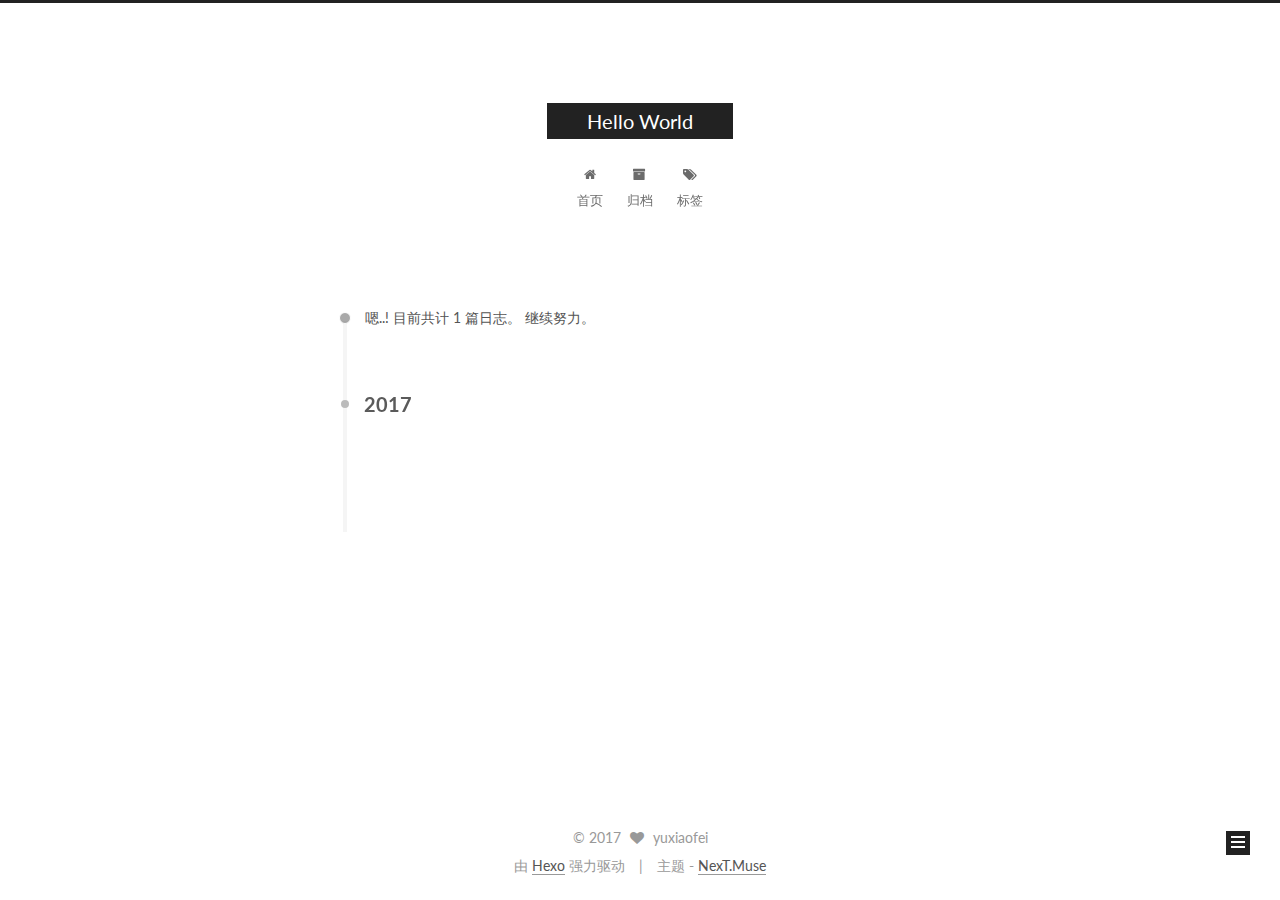
==== commit 8078e1f9: "Site updated: 2017-03-28 23:15:28" ====
--- a/archives/index.html
+++ b/archives/index.html
@@ -5,7 +5,7 @@
   
 
 
-<html class="theme-next muse use-motion" lang="">
+<html class="theme-next muse use-motion" lang="zh-Hans">
 <head>
   <meta charset="UTF-8"/>
 <meta http-equiv="X-UA-Compatible" content="IE=edge" />
@@ -88,11 +88,11 @@
 
 
 <meta property="og:type" content="website">
-<meta property="og:title" content="Hexo">
+<meta property="og:title" content="Hello World">
 <meta property="og:url" content="http://yoursite.com/archives/index.html">
-<meta property="og:site_name" content="Hexo">
+<meta property="og:site_name" content="Hello World">
 <meta name="twitter:card" content="summary">
-<meta name="twitter:title" content="Hexo">
+<meta name="twitter:title" content="Hello World">
 
 
 
@@ -106,7 +106,7 @@
     motion: true,
     duoshuo: {
       userId: '0',
-      author: 'Author'
+      author: '博主'
     },
     algolia: {
       applicationID: '',
@@ -126,10 +126,10 @@
 
 
 
-  <title> Archive | Hexo </title>
+  <title> 归档 | Hello World </title>
 </head>
 
-<body itemscope itemtype="http://schema.org/WebPage" lang="">
+<body itemscope itemtype="http://schema.org/WebPage" lang="zh-Hans">
 
   
 
@@ -162,7 +162,7 @@
     <div class="custom-logo-site-title">
       <a href="/"  class="brand" rel="start">
         <span class="logo-line-before"><i></i></span>
-        <span class="site-title">Hexo</span>
+        <span class="site-title">Hello World</span>
         <span class="logo-line-after"><i></i></span>
       </a>
     </div>
@@ -192,7 +192,7 @@
             
               <i class="menu-item-icon fa fa-fw fa-home"></i> <br />
             
-            Home
+            首页
           </a>
         </li>
       
@@ -202,7 +202,7 @@
             
               <i class="menu-item-icon fa fa-fw fa-archive"></i> <br />
             
-            Archives
+            归档
           </a>
         </li>
       
@@ -212,7 +212,7 @@
             
               <i class="menu-item-icon fa fa-fw fa-tags"></i> <br />
             
-            Tags
+            标签
           </a>
         </li>
       
@@ -244,7 +244,7 @@
       
         
       
-      Um..! 1 post. Keep on posting.
+      嗯..! 目前共计 1 篇日志。 继续努力。
     </span>
 
     
@@ -326,8 +326,8 @@
         <div class="site-author motion-element" itemprop="author" itemscope itemtype="http://schema.org/Person">
           <img class="site-author-image" itemprop="image"
                src="/images/avatar.gif"
-               alt="John Doe" />
-          <p class="site-author-name" itemprop="name">John Doe</p>
+               alt="yuxiaofei" />
+          <p class="site-author-name" itemprop="name">yuxiaofei</p>
            
               <p class="site-description motion-element" itemprop="description"></p>
           
@@ -338,7 +338,7 @@
             <div class="site-state-item site-state-posts">
               <a href="/archives">
                 <span class="site-state-item-count">1</span>
-                <span class="site-state-item-name">posts</span>
+                <span class="site-state-item-name">日志</span>
               </a>
             </div>
           
@@ -387,16 +387,16 @@
   <span class="with-love">
     <i class="fa fa-heart"></i>
   </span>
-  <span class="author" itemprop="copyrightHolder">John Doe</span>
+  <span class="author" itemprop="copyrightHolder">yuxiaofei</span>
 </div>
 
 
 <div class="powered-by">
-  Powered by <a class="theme-link" href="https://hexo.io">Hexo</a>
+  由 <a class="theme-link" href="https://hexo.io">Hexo</a> 强力驱动
 </div>
 
 <div class="theme-info">
-  Theme -
+  主题 -
   <a class="theme-link" href="https://github.com/iissnan/hexo-theme-next">
     NexT.Muse
   </a>
--- a/css/main.css
+++ b/css/main.css
@@ -1684,7 +1684,7 @@
   width: 4px;
   height: 4px;
   border-radius: 50%;
-  background: #cc0b04;
+  background: #24ff99;
 }
 .links-of-blogroll {
   font-size: 13px;
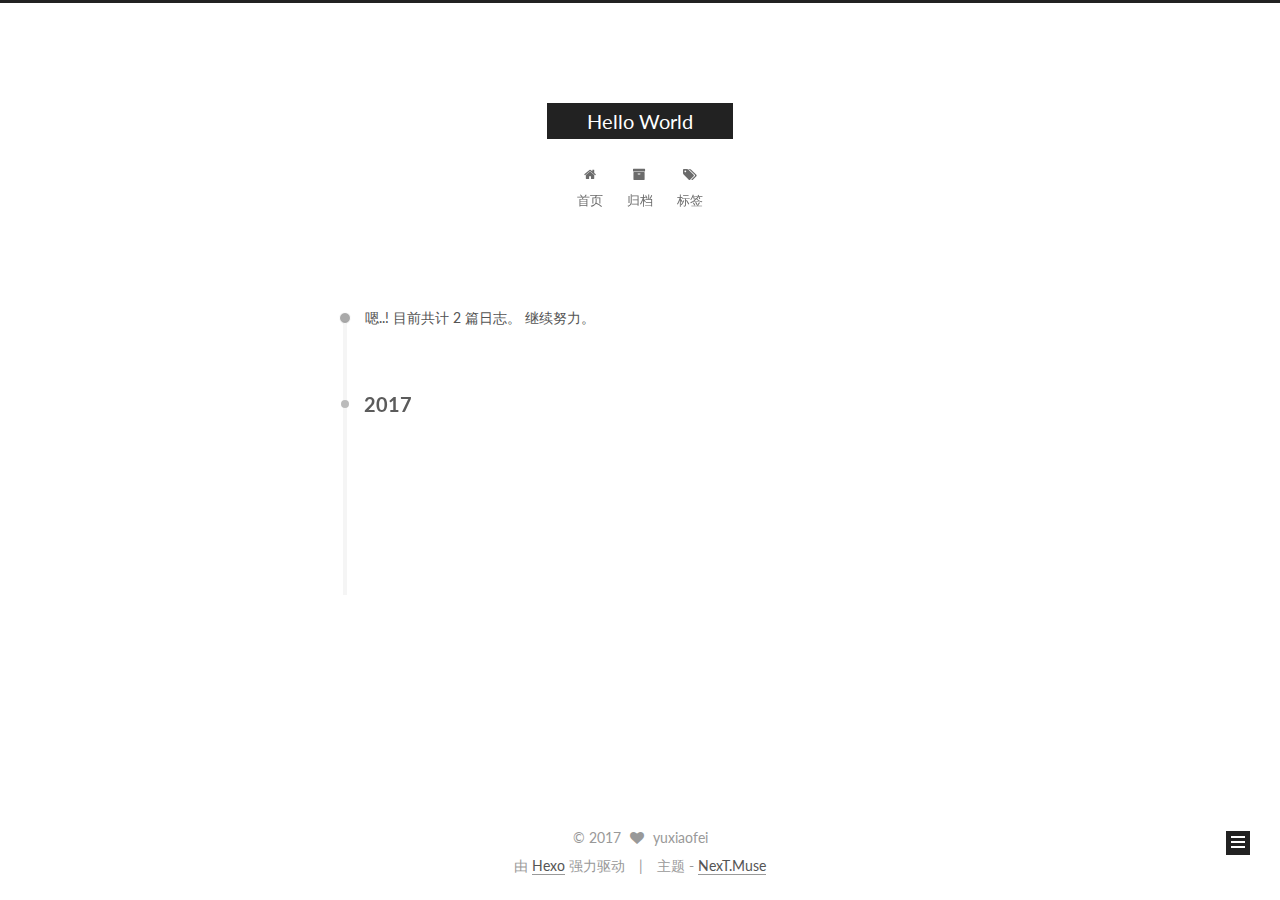
==== commit 394f649f: "Site updated: 2017-03-28 23:25:03" ====
--- a/archives/index.html
+++ b/archives/index.html
@@ -244,7 +244,7 @@
       
         
       
-      嗯..! 目前共计 1 篇日志。 继续努力。
+      嗯..! 目前共计 2 篇日志。 继续努力。
     </span>
 
     
@@ -258,6 +258,43 @@
         <div class="collection-title">
           <h2 class="archive-year motion-element" id="archive-year-2017">2017</h2>
         </div>
+      
+      
+
+      
+
+  <article class="post post-type-normal" itemscope itemtype="http://schema.org/Article">
+    <header class="post-header">
+
+      <h1 class="post-title">
+        
+            <a class="post-title-link" href="/2017/03/28/World/" itemprop="url">
+              
+                <span itemprop="name">World</span>
+              
+            </a>
+        
+      </h1>
+
+      <div class="post-meta">
+        <time class="post-time" itemprop="dateCreated"
+              datetime="2017-03-28T23:24:34+08:00"
+              content="2017-03-28" >
+          03-28
+        </time>
+      </div>
+
+    </header>
+  </article>
+
+
+
+    
+
+      
+      
+      
+
       
       
 
@@ -337,7 +374,7 @@
           
             <div class="site-state-item site-state-posts">
               <a href="/archives">
-                <span class="site-state-item-count">1</span>
+                <span class="site-state-item-count">2</span>
                 <span class="site-state-item-name">日志</span>
               </a>
             </div>
--- a/css/main.css
+++ b/css/main.css
@@ -1684,7 +1684,7 @@
   width: 4px;
   height: 4px;
   border-radius: 50%;
-  background: #24ff99;
+  background: #f7a1ba;
 }
 .links-of-blogroll {
   font-size: 13px;
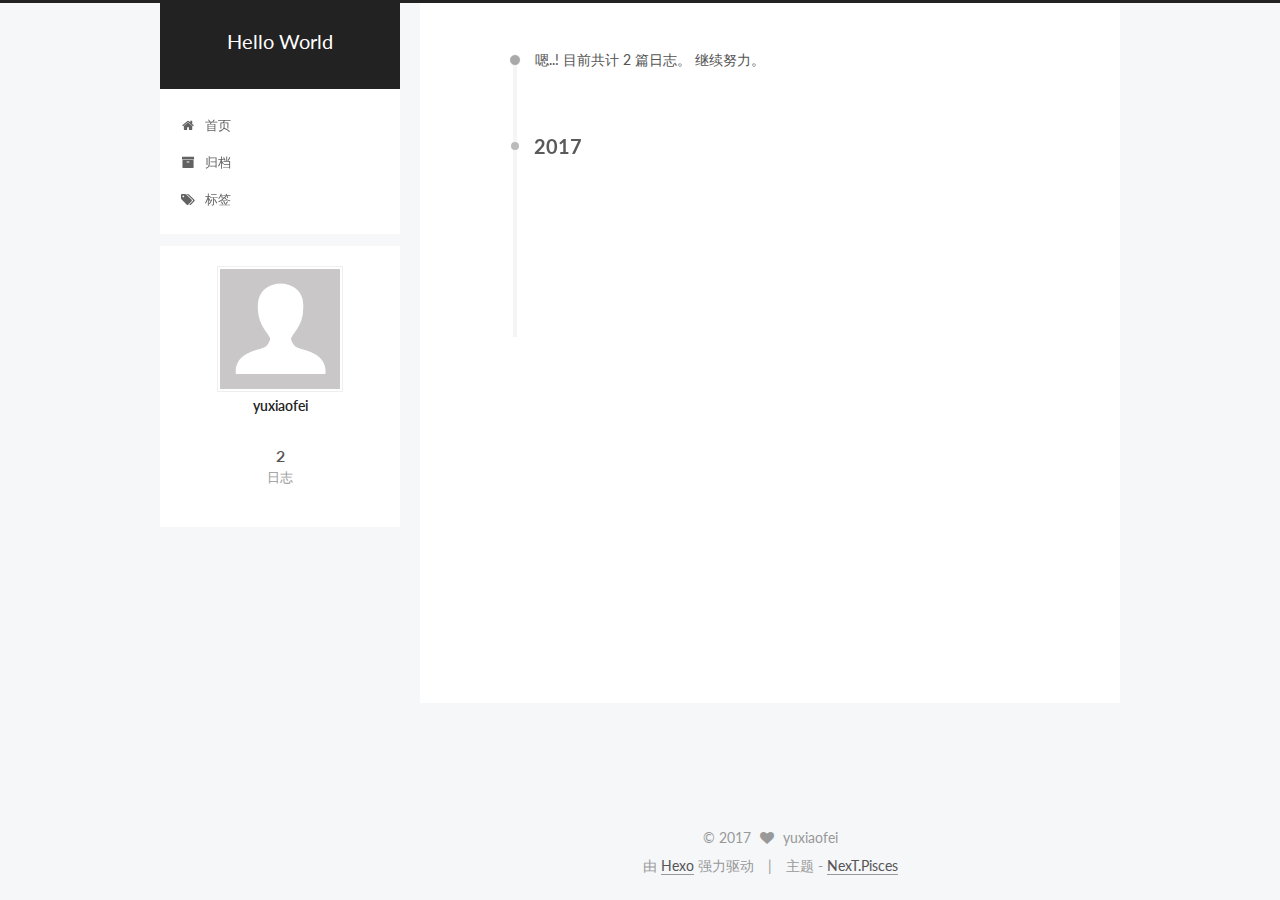
==== commit 72b0708c: "Site updated: 2017-03-28 23:28:05" ====
--- a/archives/index.html
+++ b/archives/index.html
@@ -5,7 +5,7 @@
   
 
 
-<html class="theme-next muse use-motion" lang="zh-Hans">
+<html class="theme-next pisces use-motion" lang="zh-Hans">
 <head>
   <meta charset="UTF-8"/>
 <meta http-equiv="X-UA-Compatible" content="IE=edge" />
@@ -100,7 +100,7 @@
   var NexT = window.NexT || {};
   var CONFIG = {
     root: '/',
-    scheme: 'Muse',
+    scheme: 'Pisces',
     sidebar: {"position":"left","display":"post","offset":12,"offset_float":0,"b2t":false,"scrollpercent":false},
     fancybox: true,
     motion: true,
@@ -435,7 +435,7 @@
 <div class="theme-info">
   主题 -
   <a class="theme-link" href="https://github.com/iissnan/hexo-theme-next">
-    NexT.Muse
+    NexT.Pisces
   </a>
 </div>
 
@@ -509,6 +509,13 @@
   
   
 
+
+  <script type="text/javascript" src="/js/src/affix.js?v=5.1.0"></script>
+
+  <script type="text/javascript" src="/js/src/schemes/pisces.js?v=5.1.0"></script>
+
+
+
   
   
     <script type="text/javascript" id="motion.page.archive">
--- a/css/main.css
+++ b/css/main.css
@@ -189,7 +189,7 @@
   font-size: 14px;
   line-height: 2;
   color: #555;
-  background: #fff;
+  background: #f5f7f9;
 }
 @media (max-width: 767px) {
   body {
@@ -638,8 +638,8 @@
 @media (min-width: 992px) {
   .full-image.full-image.full-image {
     max-width: none;
-    width: 110%;
-    margin: 25px -5%;
+    width: 118%;
+    margin: 0 -9%;
   }
 }
 .blockquote-center,
@@ -816,7 +816,7 @@
   font-size: 14px;
   color: #fff;
   background: #222;
-  border: 2px solid #222;
+  border: 2px solid #555;
   text-decoration: none;
   border-radius: 0;
   transition-property: background-color;
@@ -827,8 +827,8 @@
 .btn:hover,
 .post-button .btn:hover {
   border-color: #222;
-  color: #222;
-  background: #fff;
+  color: #fff;
+  background: #222;
 }
 .btn-bar {
   display: block;
@@ -933,7 +933,7 @@
   width: 24px;
   background: #222;
   font-size: 12px;
-  opacity: 1;
+  opacity: 0.6;
   color: #fff;
   cursor: pointer;
   text-align: center;
@@ -954,7 +954,7 @@
   }
 }
 .back-to-top.back-to-top-on {
-  bottom: 19px;
+  bottom: 30px;
 }
 .header {
   background: #fff;
@@ -1003,7 +1003,7 @@
 .site-subtitle {
   margin-top: 10px;
   font-size: 13px;
-  color: #999;
+  color: #ddd;
 }
 .use-motion .brand {
   opacity: 0;
@@ -1076,7 +1076,8 @@
   transition-timing-function: ease-in-out;
   transition-delay: 0s;
 }
-.menu .menu-item a:hover {
+.menu .menu-item a:hover,
+.menu-item-active a {
   border-bottom-color: #222;
 }
 .menu .menu-item .fa {
@@ -1422,10 +1423,10 @@
   margin-top: 50px;
 }
 .post-button .btn {
-  color: #fff;
+  color: #555;
   font-size: 14px;
-  background: #222;
-  border-radius: 0;
+  background: #fff;
+  border-radius: 2px;
   line-height: 2;
   margin: 0 4px 8px 4px;
 }
@@ -1600,20 +1601,20 @@
   display: block;
   margin: 0 auto;
   padding: 2px;
-  max-width: 96px;
+  max-width: 120px;
   height: auto;
-  border: 2px solid #333;
+  border: 1px solid #eee;
 }
 .site-author-name {
-  margin: 5px 0 0;
+  margin: 0;
   text-align: center;
-  color: #f5f5f5;
-  font-weight: normal;
+  color: #222;
+  font-weight: 600;
 }
 .site-description {
-  margin-top: 5px;
+  margin-top: 0;
   text-align: center;
-  font-size: 14px;
+  font-size: 13px;
   color: #999;
 }
 .site-state {
@@ -1625,7 +1626,7 @@
 .site-state-item {
   display: inline-block;
   padding: 0 15px;
-  border-left: 1px solid #333;
+  border-left: 1px solid #eee;
 }
 .site-state-item:first-child {
   border-left: none;
@@ -1638,11 +1639,11 @@
   text-align: center;
   color: inherit;
   font-weight: 600;
-  font-size: 18px;
+  font-size: 16px;
 }
 .site-state-item-name {
   font-size: 13px;
-  color: inherit;
+  color: #999;
 }
 .feed-link {
   margin-top: 20px;
@@ -1684,7 +1685,7 @@
   width: 4px;
   height: 4px;
   border-radius: 50%;
-  background: #f7a1ba;
+  background: #29ff36;
 }
 .links-of-blogroll {
   font-size: 13px;
@@ -1714,7 +1715,7 @@
   color: #555;
 }
 .sidebar-nav li:hover {
-  color: #f5f5f5;
+  color: #fc6423;
 }
 .page-post-detail .sidebar-nav-toc {
   padding: 0 5px;
@@ -1723,11 +1724,11 @@
   margin-left: 10px;
 }
 .sidebar-nav .sidebar-nav-active {
-  color: #87daff;
-  border-bottom-color: #87daff;
+  color: #fc6423;
+  border-bottom-color: #fc6423;
 }
 .sidebar-nav .sidebar-nav-active:hover {
-  color: #87daff;
+  color: #fc6423;
 }
 .sidebar-panel {
   display: none;
@@ -1760,12 +1761,12 @@
   transition-timing-function: ease-in-out;
   transition-delay: 0s;
   transition-property: all;
-  color: #999;
-  border-bottom-color: #555;
+  color: #666;
+  border-bottom-color: #ccc;
 }
 .post-toc ol a:hover {
-  color: #ccc;
-  border-bottom-color: #ccc;
+  color: #000;
+  border-bottom-color: #000;
 }
 .post-toc .nav-item {
   overflow: hidden;
@@ -1786,14 +1787,14 @@
   display: block;
 }
 .post-toc .nav .active > a {
-  color: #87daff;
-  border-bottom-color: #87daff;
+  color: #fc6423;
+  border-bottom-color: #fc6423;
 }
 .post-toc .nav .active-current > a {
-  color: #87daff;
+  color: #fc6423;
 }
 .post-toc .nav .active-current > a:hover {
-  color: #87daff;
+  color: #fc6423;
 }
 .footer {
   font-size: 14px;
@@ -2213,6 +2214,16 @@
   transform: translate(-50%, -50%);
   color: #ccc;
 }
+@media (min-width: 768px) and (max-width: 991px) {
+  .busuanzi-count {
+    width: auto;
+  }
+}
+@media (max-width: 767px) {
+  .busuanzi-count {
+    width: auto;
+  }
+}
 .site-uv,
 .site-pv,
 .page-pv {
@@ -2451,83 +2462,397 @@
   }
 }
 .page-post-detail .sidebar-toggle-line {
-  background: #87daff;
+  background: #fc6423;
 }
 .page-post-detail .comments {
   overflow: hidden;
 }
-@media (max-width: 767px) {
-  .header-inner,
-  .container .main-inner,
+.header {
+  position: relative;
+  margin: 0 auto;
+  width: 960px;
+}
+@media (min-width: 768px) and (max-width: 991px) {
+  .header {
+    width: auto;
+  }
+}
+@media (max-width: 767px) {
+  .header {
+    width: auto;
+  }
+}
+.header-inner {
+  position: absolute;
+  top: 0;
+  overflow: hidden;
+  padding: 0;
+  width: 240px;
+  background: #fff;
+  box-shadow: initial;
+  border-radius: initial;
+}
+@media (min-width: 1600px) {
+  .container .header-inner {
+    width: 240px;
+  }
+}
+@media (min-width: 768px) and (max-width: 991px) {
+  .header-inner {
+    position: relative;
+    width: auto;
+    border-radius: initial;
+  }
+}
+@media (max-width: 767px) {
+  .header-inner {
+    position: relative;
+    width: auto;
+    border-radius: initial;
+  }
+}
+.main:before,
+.main:after {
+  content: " ";
+  display: table;
+}
+.main:after {
+  clear: both;
+}
+@media (min-width: 768px) and (max-width: 991px) {
+  .main {
+    padding-bottom: 100px;
+  }
+}
+@media (max-width: 767px) {
+  .main {
+    padding-bottom: 100px;
+  }
+}
+.container .main-inner {
+  width: 960px;
+}
+@media (min-width: 768px) and (max-width: 991px) {
+  .container .main-inner {
+    width: auto;
+  }
+}
+@media (max-width: 767px) {
+  .container .main-inner {
+    width: auto;
+  }
+}
+.content-wrap {
+  float: right;
+  box-sizing: border-box;
+  padding: 40px;
+  width: 700px;
+  background: #fff;
+  min-height: 700px;
+  box-shadow: initial;
+  border-radius: initial;
+}
+@media (min-width: 768px) and (max-width: 991px) {
+  .content-wrap {
+    width: 100%;
+    padding: 20px;
+    border-radius: initial;
+  }
+}
+@media (max-width: 767px) {
+  .content-wrap {
+    width: 100%;
+    padding: 20px;
+    min-height: auto;
+    border-radius: initial;
+  }
+}
+.sidebar {
+  position: static;
+  float: left;
+  margin-top: 300px;
+  width: 240px;
+  background: #f5f7f9;
+  box-shadow: none;
+}
+@media (min-width: 768px) and (max-width: 991px) {
+  .sidebar {
+    display: none;
+  }
+}
+@media (max-width: 767px) {
+  .sidebar {
+    display: none;
+  }
+}
+.sidebar-toggle {
+  display: none;
+}
+.footer-inner {
+  width: 960px;
+  padding-left: 260px;
+}
+@media (min-width: 768px) and (max-width: 991px) {
   .footer-inner {
     width: auto;
-  }
-}
-embed {
-  display: block;
-  margin: 0px auto 25px auto;
-}
-.custom-logo .site-meta-headline {
-  text-align: center;
-}
-.custom-logo .brand {
+    padding-left: 0 !important;
+    padding-right: 0 !important;
+  }
+}
+@media (max-width: 767px) {
+  .footer-inner {
+    width: auto;
+    padding-left: 0 !important;
+    padding-right: 0 !important;
+  }
+}
+.sidebar-position-right .header-inner {
+  right: 0;
+}
+.sidebar-position-right .content-wrap {
+  float: left;
+}
+.sidebar-position-right .sidebar {
+  float: right;
+}
+.sidebar-position-right .footer-inner {
+  padding-left: 0;
+  padding-right: 260px;
+}
+.site-brand-wrapper {
+  position: relative;
+}
+.site-meta {
+  padding: 20px 0;
+  color: #fff;
+  background: #222;
+}
+@media (min-width: 768px) and (max-width: 991px) {
+  .site-meta {
+    box-shadow: 0 0 16px rgba(0,0,0,0.5);
+  }
+}
+@media (max-width: 767px) {
+  .site-meta {
+    box-shadow: 0 0 16px rgba(0,0,0,0.5);
+  }
+}
+.brand {
+  padding: 0;
   background: none;
 }
-.custom-logo .site-title {
-  margin: 10px auto 0;
-  font-size: 24px;
-  color: #222;
-}
-.custom-logo .site-title a {
-  border: none;
-}
-.custom-logo-image {
-  margin: 0 auto;
-  padding: 5px;
-  max-width: 150px;
-  background: #fff;
-}
-@media (max-width: 767px) {
-  .site-nav {
-    position: absolute;
-    left: 0;
-    top: 52px;
-    margin: 0;
-    width: 100%;
-    padding: 0;
-    background: #fff;
-    border-bottom: 1px solid #ddd;
-    z-index: 1;
-  }
-}
-@media (max-width: 767px) {
-  .menu {
-    text-align: left;
-  }
-}
-@media (max-width: 767px) {
-  .menu .menu-item {
-    display: block;
-    margin: 0 10px;
-    vertical-align: top;
-  }
-}
-@media (max-width: 767px) {
-  .menu .menu-item br {
-    display: none;
-  }
-}
-@media (max-width: 767px) {
-  .menu .menu-item a {
-    padding: 5px 10px;
-  }
-}
-.menu .menu-item .fa {
-  margin-right: 0;
+.brand:hover {
+  color: #fff;
+}
+.site-subtitle {
+  margin: 10px 10px 0;
+  font-weight: initial;
 }
 .site-search form {
   display: none;
 }
+.site-nav {
+  border-top: none;
+}
+@media (min-width: 768px) and (max-width: 991px) {
+  .site-nav {
+    display: none !important;
+  }
+}
+@media (min-width: 768px) and (max-width: 991px) {
+  .site-nav-on {
+    display: block !important;
+  }
+}
+.menu .menu-item {
+  display: block;
+  margin: 0;
+}
+.menu .menu-item a {
+  position: relative;
+  box-sizing: border-box;
+  padding: 5px 20px;
+  text-align: left;
+  line-height: inherit;
+  transition-property: background-color;
+  transition-duration: 0.2s;
+  transition-timing-function: ease-in-out;
+  transition-delay: 0s;
+}
+.menu .menu-item a:hover,
+.menu-item-active a {
+  background: #f9f9f9;
+  border-bottom-color: #fff;
+}
+.menu .menu-item br {
+  display: none;
+}
+.menu-item-active a:after {
+  content: " ";
+  position: absolute;
+  top: 50%;
+  margin-top: -3px;
+  right: 15px;
+  width: 6px;
+  height: 6px;
+  border-radius: 50%;
+  background-color: #bbb;
+}
+.btn-bar {
+  background-color: #fff;
+}
+.site-nav-toggle {
+  left: 20px;
+  top: 50%;
+  -webkit-transform: translateY(-50%);
+  -webkit-transform: translateY(-50%);
+  -moz-transform: translateY(-50%);
+  -ms-transform: translateY(-50%);
+  -o-transform: translateY(-50%);
+  transform: translateY(-50%);
+}
+@media (min-width: 768px) and (max-width: 991px) {
+  .site-nav-toggle {
+    display: block;
+  }
+}
+.use-motion .sidebar .motion-element {
+  opacity: 1;
+}
+.sidebar {
+  display: none;
+  right: auto;
+  bottom: auto;
+  -webkit-transform: none;
+}
+.sidebar-inner {
+  box-sizing: border-box;
+  width: 240px;
+  color: #555;
+  background: #fff;
+  box-shadow: initial;
+  border-radius: initial;
+}
+.sidebar-inner.affix {
+  position: fixed;
+  top: 0px;
+}
+.site-overview {
+  margin: 0 2px;
+  text-align: left;
+}
+.site-author:before,
+.site-author:after {
+  content: " ";
+  display: table;
+}
+.site-author:after {
+  clear: both;
+}
+.sidebar a {
+  color: #555;
+}
+.sidebar a:hover {
+  color: #222;
+}
+.links-of-author-item a:before {
+  display: none;
+}
+.links-of-author-item a {
+  border-bottom: none;
+  text-decoration: underline;
+}
+.feed-link {
+  border-top: 1px dotted #ccc;
+  border-bottom: 1px dotted #ccc;
+  text-align: center;
+}
+.feed-link a {
+  display: block;
+  color: #fc6423;
+  border: none;
+}
+.feed-link a:hover {
+  background: none;
+  color: #e34603;
+}
+.feed-link a:hover i {
+  color: #e34603;
+}
+.links-of-author:before,
+.links-of-author:after {
+  content: " ";
+  display: table;
+}
+.links-of-author:after {
+  clear: both;
+}
+.links-of-author-item {
+  float: left;
+  margin: 5px 0 0;
+  width: 50%;
+}
+.links-of-author-item a {
+  box-sizing: border-box;
+  display: inline-block;
+  margin-right: 0;
+  margin-bottom: 0;
+  padding: 0 5px;
+  overflow: hidden;
+  white-space: nowrap;
+  text-overflow: ellipsis;
+}
+.links-of-author-item a {
+  display: block;
+  text-decoration: none;
+}
+.links-of-author-item a:hover {
+  border-radius: 4px;
+  background: #eee;
+}
+.links-of-author-item .fa {
+  margin-right: 2px;
+  font-size: 16px;
+}
+.links-of-author-item .fa-globe {
+  font-size: 15px;
+}
+.links-of-blogroll {
+  margin-top: 20px;
+  padding: 3px 0 0;
+  border-top: 1px dotted #ccc;
+}
+.links-of-blogroll-title {
+  margin-top: 0;
+}
+.links-of-blogroll-item {
+  padding: 0;
+}
+.links-of-blogroll-inline:before,
+.links-of-blogroll-inline:after {
+  content: " ";
+  display: table;
+}
+.links-of-blogroll-inline:after {
+  clear: both;
+}
 .links-of-blogroll-inline .links-of-blogroll-item {
-  display: inline-block;
-}
+  float: left;
+  margin: 5px 0 0;
+  width: 50%;
+}
+.links-of-blogroll-inline .links-of-blogroll-item a {
+  box-sizing: border-box;
+  display: inline-block;
+  margin-right: 0;
+  margin-bottom: 0;
+  padding: 0 5px;
+  overflow: hidden;
+  white-space: nowrap;
+  text-overflow: ellipsis;
+}
+@media (max-width: 767px) {
+  .post-body {
+    text-align: justify;
+  }
+}
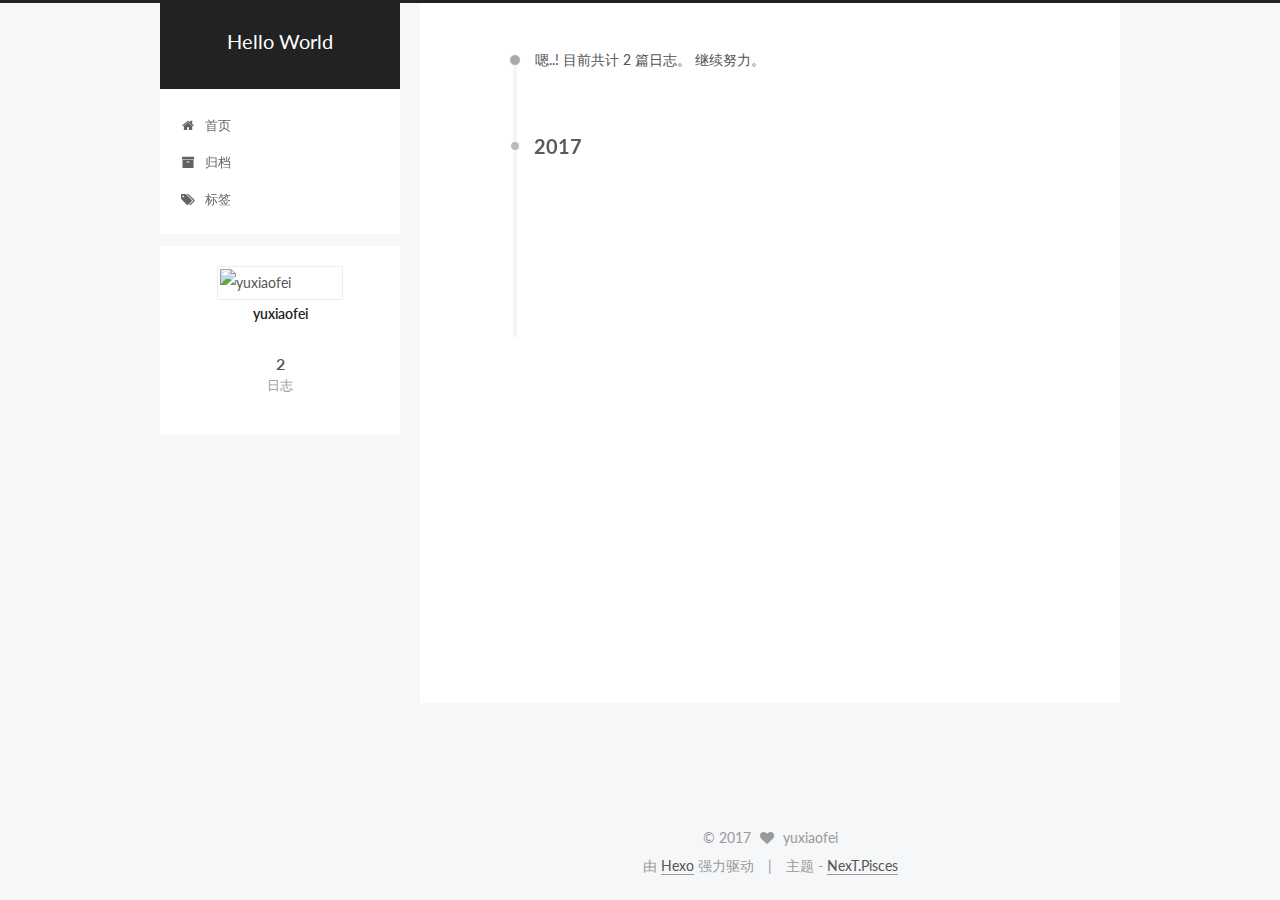
==== commit 5318e964: "Site updated: 2017-03-28 23:47:32" ====
--- a/archives/index.html
+++ b/archives/index.html
@@ -362,7 +362,7 @@
       <section class="site-overview sidebar-panel sidebar-panel-active">
         <div class="site-author motion-element" itemprop="author" itemscope itemtype="http://schema.org/Person">
           <img class="site-author-image" itemprop="image"
-               src="/images/avatar.gif"
+               src="http://tva3.sinaimg.cn/crop.0.0.1242.1242.180/aebdca05jw8f13trhjnqyj20yi0yimzv.jpg"
                alt="yuxiaofei" />
           <p class="site-author-name" itemprop="name">yuxiaofei</p>
            
--- a/css/main.css
+++ b/css/main.css
@@ -1685,7 +1685,7 @@
   width: 4px;
   height: 4px;
   border-radius: 50%;
-  background: #29ff36;
+  background: #7fccb1;
 }
 .links-of-blogroll {
   font-size: 13px;
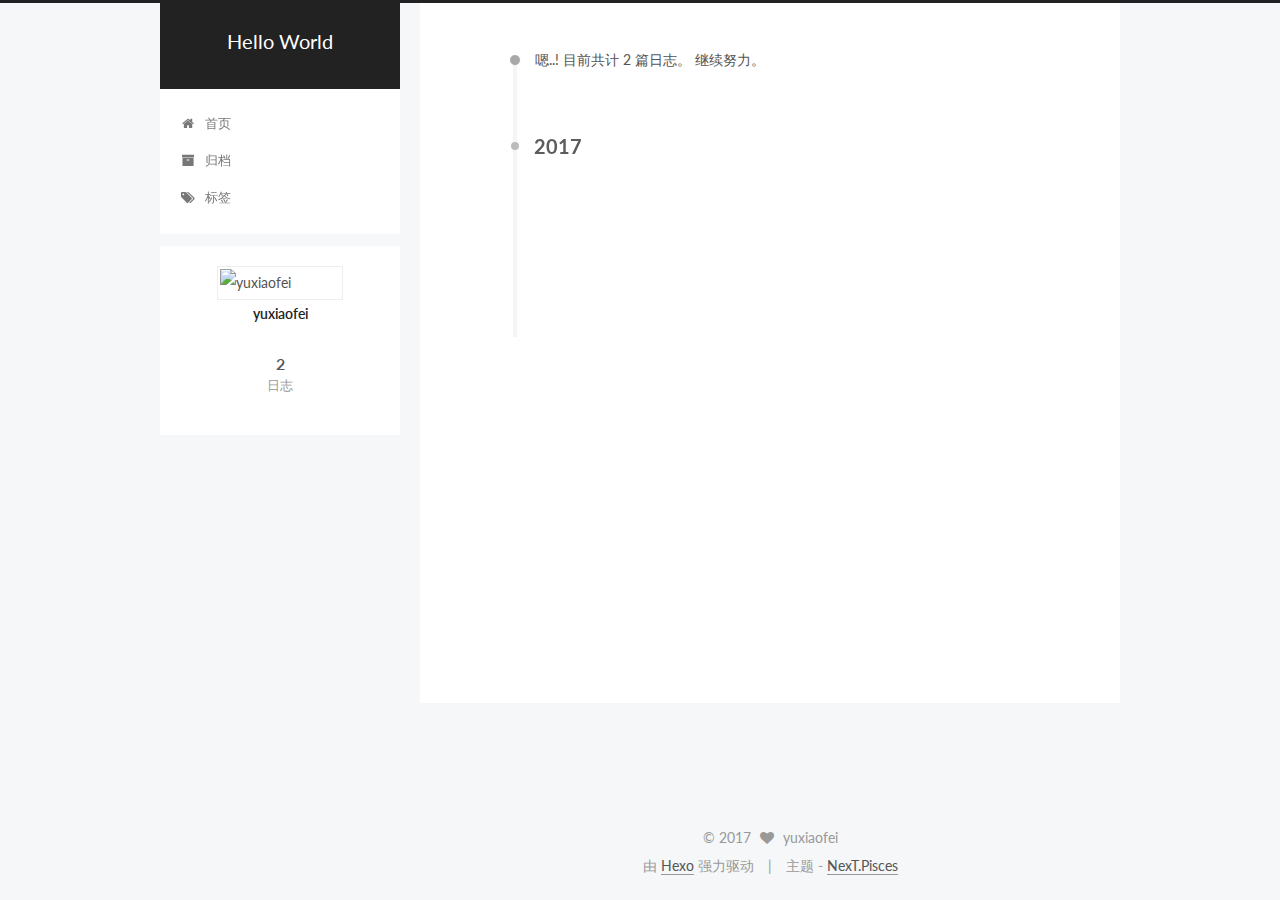
==== commit 469b9de0: "Site updated: 2017-03-28 23:59:57" ====
--- a/archives/index.html
+++ b/archives/index.html
@@ -270,7 +270,7 @@
         
             <a class="post-title-link" href="/2017/03/28/World/" itemprop="url">
               
-                <span itemprop="name">World</span>
+                <span itemprop="name">就当是我的第一篇博客吧</span>
               
             </a>
         
--- a/css/main.css
+++ b/css/main.css
@@ -1685,7 +1685,7 @@
   width: 4px;
   height: 4px;
   border-radius: 50%;
-  background: #7fccb1;
+  background: #464249;
 }
 .links-of-blogroll {
   font-size: 13px;
